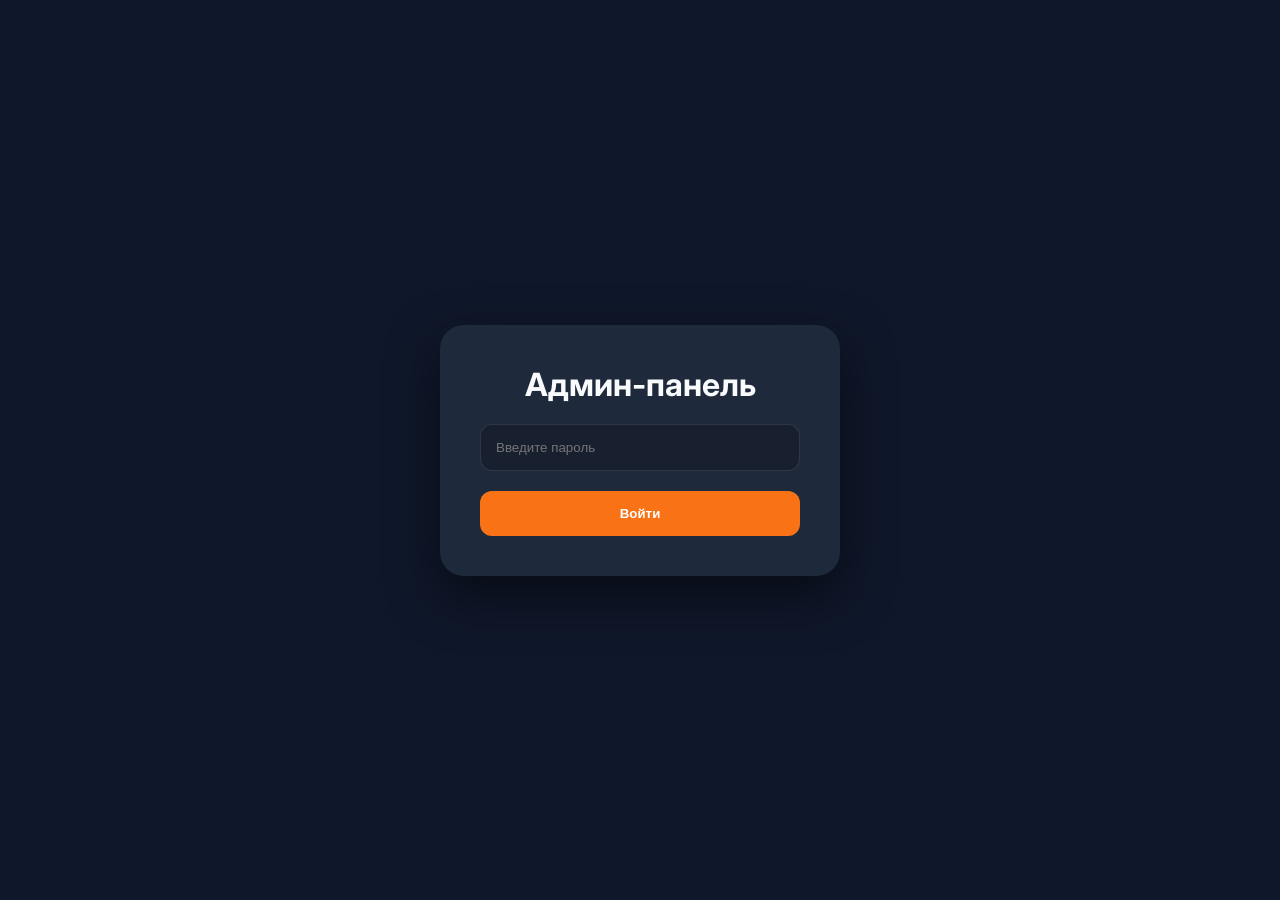
==== admin.html @ e16f2a94 "Initial commit" ====
<!DOCTYPE html>
<html lang="ru">
<head>
    <meta charset="UTF-8">
    <meta name="viewport" content="width=device-width, initial-scale=1.0">
    <title>Admin - Pizza Center</title>
    <link href="https://fonts.googleapis.com/css2?family=Inter:wght@300;400;600;700&display=swap" rel="stylesheet">
    <script src="https://unpkg.com/lucide@latest"></script>
    <style>
        :root {
            --bg: #0f172a;
            --card: #1e293b;
            --accent: #f97316;
            --text: #f8fafc;
            --text-dim: #94a3b8;
        }
        * { margin: 0; padding: 0; box-sizing: border-box; }
        body { font-family: 'Inter', sans-serif; background: var(--bg); color: var(--text); padding: 20px; }
        .admin-container { max-width: 1000px; margin: 0 auto; }
        
        /* Login */
        .login-overlay { position: fixed; top: 0; left: 0; width: 100%; height: 100%; background: var(--bg); z-index: 1000; display: flex; justify-content: center; align-items: center; }
        .login-card { background: var(--card); padding: 40px; border-radius: 24px; text-align: center; width: 100%; max-width: 400px; box-shadow: 0 20px 50px rgba(0,0,0,0.5); }
        input { width: 100%; padding: 15px; border-radius: 12px; border: 1px solid rgba(255,255,255,0.1); background: rgba(0,0,0,0.2); color: white; margin-bottom: 20px; outline: none; }
        button { width: 100%; padding: 15px; border-radius: 12px; background: var(--accent); color: white; border: none; font-weight: 700; cursor: pointer; }

        header { display: flex; justify-content: space-between; align-items: center; margin-bottom: 40px; }
        .tabs { display: flex; gap: 10px; margin-bottom: 30px; overflow-x: auto; padding-bottom: 10px; }
        .tab { padding: 10px 20px; border-radius: 10px; background: var(--card); cursor: pointer; white-space: nowrap; transition: 0.3s; }
        .tab.active { background: var(--accent); }

        .section { display: none; }
        .section.active { display: block; }

        .grid { display: grid; grid-template-columns: repeat(auto-fill, minmax(320px, 1fr)); gap: 20px; }
        .item-card { background: var(--card); padding: 25px; border-radius: 24px; position: relative; border: 1px solid rgba(255,255,255,0.05); }
        .item-card img { width: 80px; height: 80px; border-radius: 16px; object-fit: cover; margin-bottom: 20px; box-shadow: 0 10px 20px rgba(0,0,0,0.3); }
        .item-actions { margin-top: 20px; display: flex; gap: 10px; border-top: 1px solid rgba(255,255,255,0.1); padding-top: 20px; }
        .btn-action { flex: 1; padding: 12px; border-radius: 12px; border: none; font-weight: 600; cursor: pointer; display: flex; align-items: center; justify-content: center; gap: 8px; font-size: 14px; transition: 0.2s; }
        .btn-edit { background: rgba(255,255,255,0.1); color: white; }
        .btn-edit:hover { background: rgba(255,255,255,0.2); }
        .btn-del { background: rgba(239, 68, 68, 0.1); color: #ef4444; }
        .btn-del:hover { background: rgba(239, 68, 68, 0.2); }

        .order-row { background: var(--card); padding: 15px; border-radius: 12px; margin-bottom: 10px; border-left: 4px solid var(--accent); }
        .order-meta { font-size: 12px; color: var(--text-dim); margin-top: 5px; }

        /* Modal */
        .modal { position: fixed; top: 0; left: 0; width: 100%; height: 100%; background: rgba(0,0,0,0.8); display: none; justify-content: center; align-items: center; z-index: 1500; padding: 20px; }
        .modal-content { background: var(--card); padding: 30px; border-radius: 24px; width: 100%; max-width: 500px; max-height: 90vh; overflow-y: auto; box-shadow: 0 20px 60px rgba(0,0,0,0.5); }
        select { width: 100%; padding: 15px; border-radius: 12px; background: rgba(0,0,0,0.2); color: white; border: 1px solid rgba(255,255,255,0.1); margin-bottom: 20px; }
        
        .table-marker { position: absolute; width: 30px; height: 30px; background: var(--accent); color: white; border-radius: 50%; display: flex; justify-content: center; align-items: center; font-size: 12px; font-weight: bold; transform: translate(-50%, -50%); cursor: pointer; box-shadow: 0 4px 8px rgba(0,0,0,0.5); z-index: 10;}
        .table-marker:hover { background: #ea580c; z-index: 11; transform: translate(-50%, -50%) scale(1.1); }
    </style>
</head>
<body>
    <div id="login-overlay" class="login-overlay">
        <div class="login-card">
            <h1 style="margin-bottom: 20px;">Админ-панель</h1>
            <input type="password" id="admin-pass" placeholder="Введите пароль">
            <button onclick="login()">Войти</button>
        </div>
    </div>

    <div class="admin-container">
        <header>
            <h1>Админ-центр</h1>
            <div style="display:flex; gap:10px;">
                <button style="width: auto; padding: 10px 20px; background: #475569;" onclick="openModal('story')">+ Добавить Сториз</button>
                <button style="width: auto; padding: 10px 20px;" onclick="openModal('item')">+ Добавить блюдо</button>
            </div>
        </header>

        <div class="tabs">
            <div class="tab active" onclick="switchTab('menu', this)">Меню</div>
            <div class="tab" onclick="switchTab('stories', this)">Сториз</div>
            <div class="tab" onclick="switchTab('orders', this)">Заказы</div>
            <div class="tab" onclick="switchTab('scheme', this)">Схема зала</div>
            <div class="tab" onclick="switchTab('settings', this)">Настройки</div>
        </div>

        <div id="menu-section" class="section active">
            <div class="grid" id="menu-grid">
                <!-- Items here -->
            </div>
        </div>

        <div id="stories-section" class="section">
            <div class="grid" id="stories-grid">
                <!-- Stories here -->
            </div>
        </div>

        <div id="orders-section" class="section">
            <div id="orders-list">
                <!-- Orders here -->
            </div>
        </div>

        <div id="scheme-section" class="section">
            <div class="item-card">
                <h3>Настройка схемы зала</h3>
                <p style="color: var(--text-dim); font-size: 14px; margin-bottom: 15px;">Загрузите изображение плана зала, затем кликните по картинке, чтобы добавить столы.</p>
                
                <label style="display:block; margin: 10px 0 5px; font-size: 14px;">Ссылка на схему (или загрузите файл)</label>
                <div style="display:flex; gap:10px; margin-bottom:15px;">
                    <input type="text" id="scheme-img-url" placeholder="URL картинки" style="margin-bottom:0; flex:1;" onchange="loadScheme()">
                    <input type="file" id="scheme-file" accept="image/*" style="display:none;" onchange="handleSchemeUpload(this)">
                    <button onclick="document.getElementById('scheme-file').click()" style="width:auto; padding:0 20px; background:#475569;">Файл</button>
                </div>
                
                <div id="scheme-container" style="position: relative; width: 100%; max-width: 600px; margin: 0 auto; background: rgba(0,0,0,0.2); border: 1px dashed rgba(255,255,255,0.2); border-radius: 12px; overflow: hidden; cursor: crosshair;">
                    <img id="scheme-preview" src="" style="width: 100%; display: block; opacity: 0.5;" onclick="addTableMarker(event)">
                    <div id="scheme-markers"></div>
                </div>
                <div style="text-align: center; margin-top: 15px;">
                    <span id="scheme-status" style="font-size: 14px; color: var(--accent);">Схема не загружена</span>
                </div>
                
                <button onclick="saveScheme()" style="margin-top: 20px;">Сохранить схему</button>
            </div>
            
            <div class="item-card" style="margin-top: 20px;">
                <h3>Список столов</h3>
                <div id="scheme-tables-list" style="margin-top: 15px;">
                    <!-- Table rows will go here -->
                </div>
            </div>
        </div>

        <div id="settings-section" class="section">
            <div class="item-card">
                <h3>Основные настройки</h3>
                <label style="display:block; margin: 20px 0 10px; font-size: 14px; color: var(--text-dim);">WhatsApp номер для заказов (без +)</label>
                <input type="text" id="setting-phone" placeholder="996555123456">
                <button onclick="saveSettings()">Сохранить настройки</button>
            </div>
        </div>
    </div>

    <!-- Add/Edit Modal -->
    <div id="item-modal" class="modal">
        <div class="modal-content">
            <h2 id="modal-title" style="margin-bottom: 20px;">Новое блюдо</h2>
            <div id="modal-img-preview" style="width: 100%; height: 200px; border-radius: 15px; background: rgba(0,0,0,0.2); margin-bottom: 20px; display: flex; justify-content: center; align-items: center; overflow: hidden; border: 1px dashed rgba(255,255,255,0.1);">
                <span style="color:var(--text-dim); font-size:14px;">Предпросмотр фото</span>
            </div>
            <input type="text" id="item-name" placeholder="Название блюда">
            <input type="text" id="item-desc" placeholder="Описание">
            <input type="text" id="item-price" placeholder="Цена (например: 850 / 1200)">
            <div style="display:flex; gap:10px; margin-bottom:20px;">
                <input type="text" id="item-img" placeholder="URL картинки" style="margin-bottom:0; flex:1;" oninput="updatePreview(this.value)">
                <button onclick="generateImage()" style="width:auto; padding:0 15px; background:#475569;"><i data-lucide="sparkles"></i></button>
            </div>
            <div style="margin-bottom:20px;">
                <label style="display:block; margin-bottom:10px; font-size:14px; color:var(--text-dim);">Или загрузить свое фото:</label>
                <input type="file" id="item-file" accept="image/*" onchange="handleFileUpload(this)">
            </div>
            <select id="item-cat">
                <option value="first">Первые блюда</option>
                <option value="second">Вторые блюда</option>
                <option value="drinks">Напитки</option>
                <option value="desserts">Десерты</option>
                <option value="snacks">Закуски</option>
            </select>
            <div style="display:flex; gap:10px;">
                <button style="background: #334155;" onclick="closeModal()">Отмена</button>
                <button id="save-item-btn" onclick="saveItem()">Сохранить</button>
            </div>
        </div>
    </div>

    <script>
        const DEFAULT_MENU = [
            { id: 1, name: 'Королевский Бургер', desc: 'Сочная говядина, чеддер, фирменный соус', price: 2450, cat: 'second', img: 'assets/burger.png', i18n: 'item1' },
            { id: 2, name: 'Маргарита Премиум', desc: 'Свежие томаты, моцарелла, базилик', price: 3100, cat: 'second', img: 'assets/pizza.png', i18n: 'item2' },
            { id: 3, name: 'Сет "Токио"', desc: 'Лосось, тунец, авокадо, 16 шт.', price: 5800, cat: 'snacks', img: 'assets/sushi.png', i18n: 'item3' },
            { id: 4, name: 'Шоколадный Фондан', desc: 'Теплый шоколад с малиновым соусом', price: 1850, cat: 'desserts', img: 'assets/dessert.png', i18n: 'item4' },
            { id: 5, name: 'Борщ "Украинский"', desc: 'Свекла, говядина, свежая сметана', price: 850, cat: 'first', img: 'assets/burger.png', i18n: 'item5' },
            { id: 6, name: 'Шорпо из баранины', desc: 'Наваристый бульон, отборная баранина и овощи', price: 950, cat: 'first', img: 'https://images.unsplash.com/photo-1547592166-23ac45744acd?auto=format&fit=crop&w=300&q=80', i18n: 'item6' },
            { id: 7, name: 'Пицца центр', desc: '1090 гр, 40 см', price: 850, cat: 'second', img: 'assets/pizza.png', i18n: 'item7' }
        ];

        const DEFAULT_STORIES = [
            { id: 1, title: 'Новинки', img: 'https://images.unsplash.com/photo-1513104890138-7c749659a591?auto=format&fit=crop&w=200&q=80', i18n: 'new' },
            { id: 2, title: 'Акции', img: 'https://images.unsplash.com/photo-1606787366850-de6330128bfc?auto=format&fit=crop&w=200&q=80', i18n: 'promo' },
            { id: 3, title: 'Бонусы', img: 'https://images.unsplash.com/photo-1549465220-1a8b9238cd48?auto=format&fit=crop&w=200&q=80', i18n: 'bonus' },
            { id: 4, title: 'Адрес', img: 'https://images.unsplash.com/photo-1552566626-52f8b828add9?auto=format&fit=crop&w=200&q=80', i18n: 'address' },
            { id: 5, title: 'О нас', img: 'https://images.unsplash.com/photo-1556910103-1c02745aae4d?auto=format&fit=crop&w=200&q=80', i18n: 'about' }
        ];

        let menu = JSON.parse(localStorage.getItem('customMenu')) || DEFAULT_MENU;
        let stories = JSON.parse(localStorage.getItem('customStories')) || DEFAULT_STORIES;
        let orders = JSON.parse(localStorage.getItem('allOrders')) || [];
        let editingId = null;
        let modalType = 'item'; // 'item' or 'story'

        function login() {
            const pass = document.getElementById('admin-pass').value;
            if (pass === 'admin') {
                document.getElementById('login-overlay').style.display = 'none';
                renderMenu();
                renderStories();
                renderOrders();
                loadSettings();
                initScheme();
            } else {
                alert('Неверный пароль');
            }
        }

        function switchTab(tab, el) {
            document.querySelectorAll('.tab').forEach(t => t.classList.remove('active'));
            el.classList.add('active');
            document.querySelectorAll('.section').forEach(s => s.classList.remove('active'));
            document.getElementById(tab + '-section').classList.add('active');
        }

        function renderMenu() {
            const grid = document.getElementById('menu-grid');
            grid.innerHTML = '';
            menu.forEach(item => {
                const card = document.createElement('div');
                card.className = 'item-card';
                card.innerHTML = `
                    <div style="display:flex; gap:15px; align-items:center;">
                        <img src="${item.img}">
                        <div>
                            <h3 style="font-size:18px;">${item.name}</h3>
                            <div style="font-weight: 700; color: var(--accent); margin-top:4px;">${item.price} с.</div>
                        </div>
                    </div>
                    <p style="font-size: 13px; color: var(--text-dim); margin-top:15px; line-height:1.5;">${item.desc}</p>
                    <div class="item-actions">
                        <button class="btn-action btn-edit" onclick="editItem(${item.id})"><i data-lucide="edit-3"></i> Изменить</button>
                        <button class="btn-action btn-del" onclick="deleteItem(${item.id})"><i data-lucide="trash-2"></i> Удалить</button>
                    </div>
                `;
                grid.appendChild(card);
            });
        function renderStories() {
            const grid = document.getElementById('stories-grid');
            grid.innerHTML = '';
            stories.forEach(story => {
                const card = document.createElement('div');
                card.className = 'item-card';
                card.innerHTML = `
                    <div style="display:flex; gap:15px; align-items:center;">
                        <img src="${story.img}" style="border-radius: 50%;">
                        <div>
                            <h3 style="font-size:18px;">${story.title}</h3>
                            <div style="font-size: 12px; color: var(--text-dim);">ID: ${story.id}</div>
                        </div>
                    </div>
                    <div class="item-actions">
                        <button class="btn-action btn-edit" onclick="editStory(${story.id})"><i data-lucide="edit-3"></i> Изменить</button>
                        <button class="btn-action btn-del" onclick="deleteStory(${story.id})"><i data-lucide="trash-2"></i> Удалить</button>
                    </div>
                `;
                grid.appendChild(card);
            });
            lucide.createIcons();
        }

        function renderOrders() {
            const list = document.getElementById('orders-list');
            list.innerHTML = '';
            if (orders.length === 0) {
                list.innerHTML = '<p style="text-align:center; color:var(--text-dim);">Заказов пока нет</p>';
                return;
            }
            orders.slice().reverse().forEach(order => {
                const row = document.createElement('div');
                row.className = 'order-row';
                row.innerHTML = `
                    <div style="display:flex; justify-content:space-between;">
                        <strong>${order.user}</strong>
                        <span>${order.total} с.</span>
                    </div>
                    <div style="font-size: 13px; margin-top: 5px;">${order.items}</div>
                    <div class="order-meta">${order.date}</div>
                `;
                list.appendChild(row);
            });
        }

        function loadSettings() {
            document.getElementById('setting-phone').value = localStorage.getItem('adminPhone') || '996555123456';
        }

        function saveSettings() {
            const phone = document.getElementById('setting-phone').value;
            localStorage.setItem('adminPhone', phone);
            alert('Настройки сохранены!');
        }

        // --- SCHEME LOGIC ---
        let tableScheme = JSON.parse(localStorage.getItem('tableScheme')) || { image: '', tables: [] };

        function initScheme() {
            if (tableScheme.image) {
                document.getElementById('scheme-img-url').value = tableScheme.image;
                const img = document.getElementById('scheme-preview');
                img.src = tableScheme.image;
                img.style.opacity = '1';
                document.getElementById('scheme-status').innerText = 'Схема загружена. Кликните для добавления стола.';
                document.getElementById('scheme-status').style.color = '#10b981';
            }
            renderSchemeMarkers();
            renderSchemeList();
        }

        function loadScheme() {
            tableScheme.image = document.getElementById('scheme-img-url').value;
            initScheme();
        }

        function handleSchemeUpload(input) {
            const file = input.files[0];
            if (file) {
                const reader = new FileReader();
                reader.onload = function(e) {
                    tableScheme.image = e.target.result;
                    initScheme();
                };
                reader.readAsDataURL(file);
            }
        }

        function addTableMarker(event) {
            if (!tableScheme.image) {
                alert('Сначала загрузите изображение схемы');
                return;
            }
            
            const rect = event.target.getBoundingClientRect();
            const x = ((event.clientX - rect.left) / rect.width) * 100;
            const y = ((event.clientY - rect.top) / rect.height) * 100;
            
            const num = prompt("Введите номер или название стола:");
            if (num) {
                tableScheme.tables.push({
                    id: Date.now(),
                    num: num,
                    x: x,
                    y: y
                });
                renderSchemeMarkers();
                renderSchemeList();
            }
        }

        function renderSchemeMarkers() {
            const container = document.getElementById('scheme-markers');
            container.innerHTML = '';
            tableScheme.tables.forEach(t => {
                const marker = document.createElement('div');
                marker.className = 'table-marker';
                marker.style.left = t.x + '%';
                marker.style.top = t.y + '%';
                marker.innerText = t.num;
                marker.title = "Удалить стол " + t.num;
                marker.onclick = (e) => {
                    e.stopPropagation();
                    if(confirm('Удалить стол №' + t.num + '?')) {
                        deleteSchemeTable(t.id);
                    }
                };
                container.appendChild(marker);
            });
        }

        function renderSchemeList() {
            const list = document.getElementById('scheme-tables-list');
            list.innerHTML = '';
            if (tableScheme.tables.length === 0) {
                list.innerHTML = '<p style="color:var(--text-dim); font-size: 14px;">Столов пока нет</p>';
                return;
            }
            tableScheme.tables.forEach(t => {
                const row = document.createElement('div');
                row.style.cssText = 'display:flex; justify-content:space-between; align-items:center; background:rgba(0,0,0,0.2); padding:10px 15px; border-radius:10px; margin-bottom:8px;';
                row.innerHTML = `
                    <span>Стол №${t.num}</span>
                    <button style="width:auto; padding:5px 10px; font-size:12px; background:rgba(239, 68, 68, 0.1); color:#ef4444; border:none; border-radius:6px; cursor:pointer;" onclick="deleteSchemeTable(${t.id})">Удалить</button>
                `;
                list.appendChild(row);
            });
        }

        function deleteSchemeTable(id) {
            tableScheme.tables = tableScheme.tables.filter(t => t.id !== id);
            renderSchemeMarkers();
            renderSchemeList();
        }

        function saveScheme() {
            localStorage.setItem('tableScheme', JSON.stringify(tableScheme));
            alert('Схема и столы успешно сохранены!');
        }

        function openModal(type = 'item') {
            modalType = type;
            editingId = null;
            document.getElementById('modal-title').innerText = type === 'item' ? 'Новое блюдо' : 'Новый Сториз';
            document.getElementById('item-name').value = '';
            document.getElementById('item-desc').value = '';
            document.getElementById('item-price').value = '';
            document.getElementById('item-img').value = '';
            
            // Hide menu-specific fields if it's a story
            document.getElementById('item-price').style.display = type === 'item' ? 'block' : 'none';
            document.getElementById('item-desc').style.display = type === 'item' ? 'block' : 'none';
            document.getElementById('item-cat').style.display = type === 'item' ? 'block' : 'none';
            
            document.getElementById('modal-img-preview').innerHTML = '<span style="color:var(--text-dim); font-size:14px;">Предпросмотр фото</span>';
            document.getElementById('item-modal').style.display = 'flex';
        }

        function closeModal() {
            document.getElementById('item-modal').style.display = 'none';
        }

        function editItem(id) {
            modalType = 'item';
            const item = menu.find(i => i.id === id);
            editingId = id;
            document.getElementById('modal-title').innerText = 'Редактировать блюдо';
            document.getElementById('item-name').value = item.name;
            document.getElementById('item-desc').value = item.desc;
            document.getElementById('item-price').value = item.price;
            document.getElementById('item-img').value = item.img;
            
            document.getElementById('item-price').style.display = 'block';
            document.getElementById('item-desc').style.display = 'block';
            document.getElementById('item-cat').style.display = 'block';

            updatePreview(item.img);
            document.getElementById('item-cat').value = item.cat;
            document.getElementById('item-modal').style.display = 'flex';
        }

        function editStory(id) {
            modalType = 'story';
            const story = stories.find(s => s.id === id);
            editingId = story.id;
            document.getElementById('modal-title').innerText = 'Редактировать Сториз';
            document.getElementById('item-name').value = story.title;
            document.getElementById('item-img').value = story.img;
            
            document.getElementById('item-price').style.display = 'none';
            document.getElementById('item-desc').style.display = 'none';
            document.getElementById('item-cat').style.display = 'none';

            updatePreview(story.img);
            document.getElementById('item-modal').style.display = 'flex';
        }

        function deleteStory(id) {
            if (confirm('Удалить этот сториз?')) {
                stories = stories.filter(s => s.id !== id);
                localStorage.setItem('customStories', JSON.stringify(stories));
                renderStories();
            }
        }

        function deleteItem(id) {
            if (confirm('Удалить это блюдо?')) {
                menu = menu.filter(i => i.id !== id);
                localStorage.setItem('customMenu', JSON.stringify(menu));
                renderMenu();
            }
        }

        function saveItem() {
            const name = document.getElementById('item-name').value;
            if (modalType === 'item') {
                const newItem = {
                    id: editingId || Date.now(),
                    name: name,
                    desc: document.getElementById('item-desc').value,
                    price: document.getElementById('item-price').value,
                    img: document.getElementById('item-img').value || 'https://images.unsplash.com/photo-1513104890138-7c749659a591?auto=format&fit=crop&w=300&q=80',
                    cat: document.getElementById('item-cat').value
                };

                if (editingId) {
                    const index = menu.findIndex(i => i.id === editingId);
                    menu[index] = newItem;
                } else {
                    menu.push(newItem);
                }

                localStorage.setItem('customMenu', JSON.stringify(menu));
                renderMenu();
            } else {
                const newStory = {
                    id: editingId || Date.now(),
                    title: name,
                    img: document.getElementById('item-img').value || 'https://images.unsplash.com/photo-1513104890138-7c749659a591?auto=format&fit=crop&w=200&q=80',
                };

                if (editingId) {
                    const index = stories.findIndex(s => s.id === editingId);
                    stories[index] = newStory;
                } else {
                    stories.push(newStory);
                }

                localStorage.setItem('customStories', JSON.stringify(stories));
                renderStories();
            }
            closeModal();
        }

        function generateImage() {
            const name = document.getElementById('item-name').value;
            if (!name) {
                alert('Сначала введите название блюда');
                return;
            }
            // Use a more reliable food image service with keywords
            const query = encodeURIComponent(name);
            const randomId = Math.floor(Math.random() * 1000);
            const finalUrl = `https://loremflickr.com/500/500/food,dish,${query}?lock=${randomId}`;
            
            document.getElementById('item-img').value = finalUrl;
            updatePreview(finalUrl);
        }

        function updatePreview(url) {
            const preview = document.getElementById('modal-img-preview');
            if (url) {
                preview.innerHTML = `<img src="${url}" style="width:100%; height:100%; object-fit:cover;">`;
            } else {
                preview.innerHTML = `<span style="color:var(--text-dim); font-size:14px;">Предпросмотр фото</span>`;
            }
        }

        function handleFileUpload(input) {
            const file = input.files[0];
            if (file) {
                const reader = new FileReader();
                reader.onload = function(e) {
                    const url = e.target.result;
                    document.getElementById('item-img').value = url;
                    updatePreview(url);
                };
                reader.readAsDataURL(file);
            }
        }
    </script>
</body>
</html>
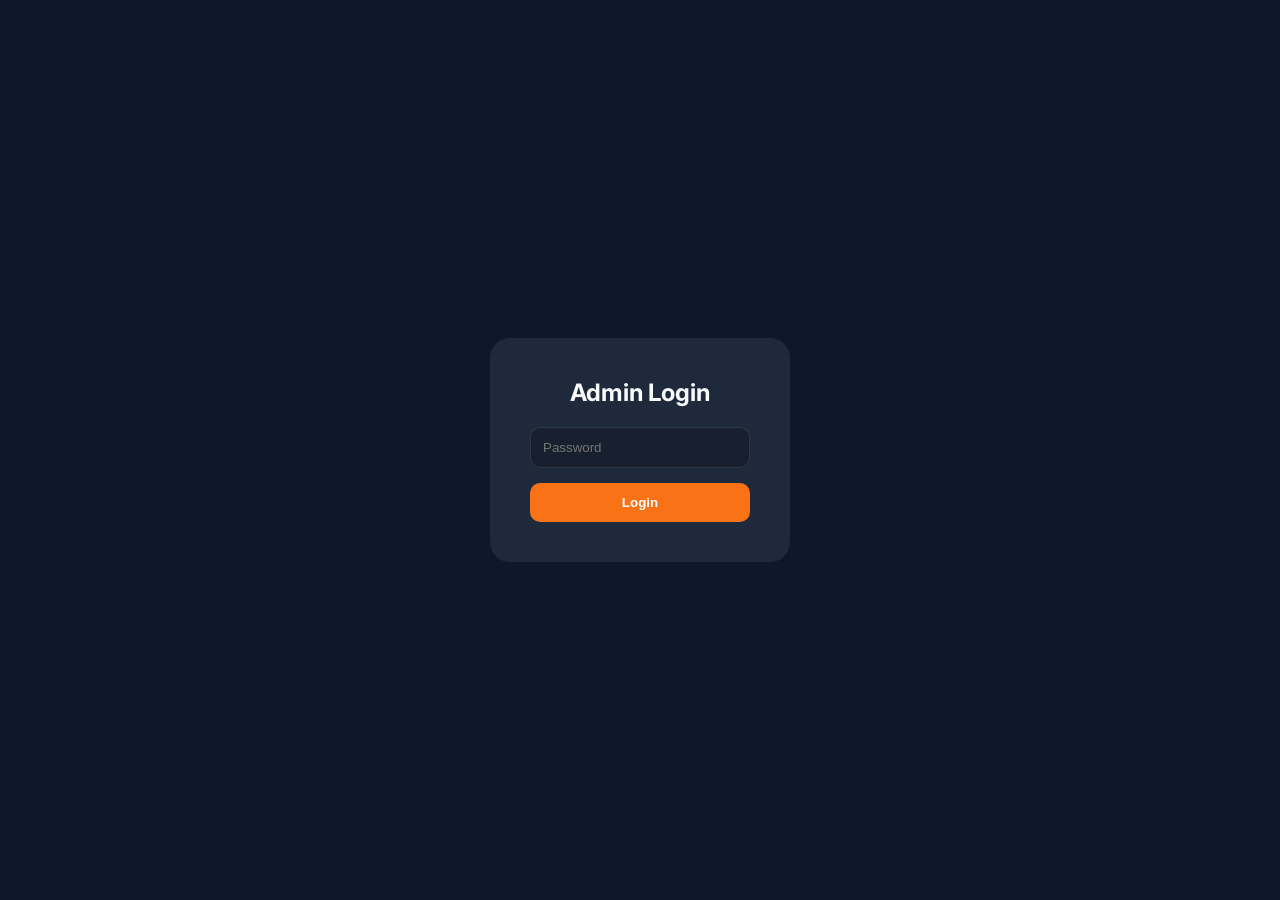
==== commit 8f3966e1: "Migration to Supabase and addition of Call Waiter feature" ====
--- a/admin.html
+++ b/admin.html
@@ -5,6 +5,7 @@
     <meta name="viewport" content="width=device-width, initial-scale=1.0">
     <title>Admin - Pizza Center</title>
     <link href="https://fonts.googleapis.com/css2?family=Inter:wght@300;400;600;700&display=swap" rel="stylesheet">
+    <script src="https://cdn.jsdelivr.net/npm/@supabase/supabase-js@2"></script>
     <script src="https://unpkg.com/lucide@latest"></script>
     <style>
         :root {
@@ -18,123 +19,118 @@
         body { font-family: 'Inter', sans-serif; background: var(--bg); color: var(--text); padding: 20px; }
         .admin-container { max-width: 1000px; margin: 0 auto; }
         
-        /* Login */
-        .login-overlay { position: fixed; top: 0; left: 0; width: 100%; height: 100%; background: var(--bg); z-index: 1000; display: flex; justify-content: center; align-items: center; }
-        .login-card { background: var(--card); padding: 40px; border-radius: 24px; text-align: center; width: 100%; max-width: 400px; box-shadow: 0 20px 50px rgba(0,0,0,0.5); }
-        input { width: 100%; padding: 15px; border-radius: 12px; border: 1px solid rgba(255,255,255,0.1); background: rgba(0,0,0,0.2); color: white; margin-bottom: 20px; outline: none; }
-        button { width: 100%; padding: 15px; border-radius: 12px; background: var(--accent); color: white; border: none; font-weight: 700; cursor: pointer; }
-
-        header { display: flex; justify-content: space-between; align-items: center; margin-bottom: 40px; }
-        .tabs { display: flex; gap: 10px; margin-bottom: 30px; overflow-x: auto; padding-bottom: 10px; }
-        .tab { padding: 10px 20px; border-radius: 10px; background: var(--card); cursor: pointer; white-space: nowrap; transition: 0.3s; }
+        header { display: flex; justify-content: space-between; align-items: center; margin-bottom: 30px; }
+        .logo { font-size: 24px; font-weight: 800; color: var(--accent); }
+        
+        .tabs { display: flex; gap: 10px; margin-bottom: 20px; overflow-x: auto; padding-bottom: 10px; }
+        .tab { padding: 10px 20px; background: var(--card); border-radius: 10px; cursor: pointer; transition: 0.3s; white-space: nowrap; }
         .tab.active { background: var(--accent); }
-
+        
         .section { display: none; }
         .section.active { display: block; }
-
-        .grid { display: grid; grid-template-columns: repeat(auto-fill, minmax(320px, 1fr)); gap: 20px; }
-        .item-card { background: var(--card); padding: 25px; border-radius: 24px; position: relative; border: 1px solid rgba(255,255,255,0.05); }
-        .item-card img { width: 80px; height: 80px; border-radius: 16px; object-fit: cover; margin-bottom: 20px; box-shadow: 0 10px 20px rgba(0,0,0,0.3); }
-        .item-actions { margin-top: 20px; display: flex; gap: 10px; border-top: 1px solid rgba(255,255,255,0.1); padding-top: 20px; }
-        .btn-action { flex: 1; padding: 12px; border-radius: 12px; border: none; font-weight: 600; cursor: pointer; display: flex; align-items: center; justify-content: center; gap: 8px; font-size: 14px; transition: 0.2s; }
-        .btn-edit { background: rgba(255,255,255,0.1); color: white; }
-        .btn-edit:hover { background: rgba(255,255,255,0.2); }
-        .btn-del { background: rgba(239, 68, 68, 0.1); color: #ef4444; }
-        .btn-del:hover { background: rgba(239, 68, 68, 0.2); }
-
-        .order-row { background: var(--card); padding: 15px; border-radius: 12px; margin-bottom: 10px; border-left: 4px solid var(--accent); }
-        .order-meta { font-size: 12px; color: var(--text-dim); margin-top: 5px; }
-
-        /* Modal */
-        .modal { position: fixed; top: 0; left: 0; width: 100%; height: 100%; background: rgba(0,0,0,0.8); display: none; justify-content: center; align-items: center; z-index: 1500; padding: 20px; }
-        .modal-content { background: var(--card); padding: 30px; border-radius: 24px; width: 100%; max-width: 500px; max-height: 90vh; overflow-y: auto; box-shadow: 0 20px 60px rgba(0,0,0,0.5); }
-        select { width: 100%; padding: 15px; border-radius: 12px; background: rgba(0,0,0,0.2); color: white; border: 1px solid rgba(255,255,255,0.1); margin-bottom: 20px; }
-        
-        .table-marker { position: absolute; width: 30px; height: 30px; background: var(--accent); color: white; border-radius: 50%; display: flex; justify-content: center; align-items: center; font-size: 12px; font-weight: bold; transform: translate(-50%, -50%); cursor: pointer; box-shadow: 0 4px 8px rgba(0,0,0,0.5); z-index: 10;}
-        .table-marker:hover { background: #ea580c; z-index: 11; transform: translate(-50%, -50%) scale(1.1); }
+        
+        .grid { display: grid; grid-template-columns: repeat(auto-fill, minmax(200px, 1fr)); gap: 20px; }
+        .item-card { background: var(--card); border-radius: 15px; overflow: hidden; position: relative; }
+        .item-card img { width: 100%; height: 150px; object-fit: cover; }
+        .item-info { padding: 15px; }
+        .item-info h3 { font-size: 16px; margin-bottom: 5px; }
+        .item-info p { color: var(--accent); font-weight: 700; }
+        
+        .btn-add { background: var(--accent); color: white; border: none; padding: 15px 30px; border-radius: 12px; font-weight: 700; cursor: pointer; margin-bottom: 20px; display: flex; align-items: center; gap: 10px; }
+        
+        .modal { position: fixed; top: 0; left: 0; width: 100%; height: 100%; background: rgba(0,0,0,0.8); backdrop-filter: blur(5px); display: none; justify-content: center; align-items: center; z-index: 1000; }
+        .modal-content { background: var(--card); padding: 30px; border-radius: 20px; width: 100%; max-width: 500px; max-height: 90vh; overflow-y: auto; }
+        
+        input, select, textarea { width: 100%; padding: 12px; margin-bottom: 15px; background: rgba(0,0,0,0.2); border: 1px solid rgba(255,255,255,0.1); border-radius: 10px; color: white; outline: none; }
+        button { width: 100%; padding: 12px; border: none; border-radius: 10px; font-weight: 600; cursor: pointer; }
+        
+        #login-overlay { position: fixed; top: 0; left: 0; width: 100%; height: 100%; background: var(--bg); z-index: 2000; display: flex; justify-content: center; align-items: center; }
+        
+        .btn-action { width: auto; padding: 5px 10px; font-size: 12px; background: rgba(255,255,255,0.1); }
+        .btn-del { color: #ef4444; }
+        
+        .table-marker { position: absolute; width: 25px; height: 25px; background: var(--accent); border-radius: 50%; color: white; display: flex; align-items: center; justify-content: center; font-size: 10px; font-weight: 800; cursor: move; }
+
+        .loader { width: 20px; height: 20px; border: 2px solid #FFF; border-bottom-color: transparent; border-radius: 50%; display: inline-block; box-sizing: border-box; animation: rotation 1s linear infinite; }
+        @keyframes rotation { 0% { transform: rotate(0deg); } 100% { transform: rotate(360deg); } }
     </style>
 </head>
 <body>
-    <div id="login-overlay" class="login-overlay">
-        <div class="login-card">
-            <h1 style="margin-bottom: 20px;">Админ-панель</h1>
-            <input type="password" id="admin-pass" placeholder="Введите пароль">
-            <button onclick="login()">Войти</button>
+    <div id="login-overlay">
+        <div style="background: var(--card); padding: 40px; border-radius: 20px; text-align: center; width: 300px;">
+            <h2 style="margin-bottom: 20px;">Admin Login</h2>
+            <input type="password" id="admin-pass" placeholder="Password">
+            <button onclick="login()" style="background: var(--accent); color: white;">Login</button>
         </div>
     </div>
 
     <div class="admin-container">
         <header>
-            <h1>Админ-центр</h1>
-            <div style="display:flex; gap:10px;">
-                <button style="width: auto; padding: 10px 20px; background: #475569;" onclick="openModal('story')">+ Добавить Сториз</button>
-                <button style="width: auto; padding: 10px 20px;" onclick="openModal('item')">+ Добавить блюдо</button>
-            </div>
+            <div class="logo">PIZZA ADMIN</div>
+            <button onclick="exportData()" style="width: auto; background: var(--card); font-size: 12px;">Backup JSON</button>
         </header>
 
         <div class="tabs">
             <div class="tab active" onclick="switchTab('menu', this)">Меню</div>
-            <div class="tab" onclick="switchTab('stories', this)">Сториз</div>
+            <div class="tab" onclick="switchTab('stories', this)">Сторис</div>
+            <div class="tab" onclick="switchTab('scheme', this)">Схема зала</div>
+            <div class="tab" onclick="switchTab('quotes', this)">Цитаты</div>
             <div class="tab" onclick="switchTab('orders', this)">Заказы</div>
-            <div class="tab" onclick="switchTab('scheme', this)">Схема зала</div>
             <div class="tab" onclick="switchTab('settings', this)">Настройки</div>
         </div>
 
+        <!-- Menu Section -->
         <div id="menu-section" class="section active">
-            <div class="grid" id="menu-grid">
-                <!-- Items here -->
-            </div>
-        </div>
-
+            <button class="btn-add" onclick="openModal('item')"><i data-lucide="plus"></i> Добавить блюдо</button>
+            <div class="grid" id="menu-grid"></div>
+        </div>
+
+        <!-- Stories Section -->
         <div id="stories-section" class="section">
-            <div class="grid" id="stories-grid">
-                <!-- Stories here -->
-            </div>
-        </div>
-
+            <button class="btn-add" onclick="openModal('story')"><i data-lucide="plus"></i> Добавить историю</button>
+            <div class="grid" id="stories-grid"></div>
+        </div>
+
+        <!-- Quotes Section -->
+        <div id="quotes-section" class="section">
+            <div style="background: var(--card); padding: 20px; border-radius: 20px; margin-bottom: 20px;">
+                <h3>Добавить цитату</h3>
+                <textarea id="new-quote-text" placeholder="Введите текст цитаты..." rows="3" style="margin-top: 15px;"></textarea>
+                <button onclick="addQuote()" style="background: var(--accent); color: white;">Добавить</button>
+            </div>
+            <div id="quotes-list" class="grid"></div>
+        </div>
+
+        <!-- Orders Section -->
         <div id="orders-section" class="section">
-            <div id="orders-list">
-                <!-- Orders here -->
-            </div>
-        </div>
-
+            <div style="display:flex; justify-content:space-between; align-items:center; margin-bottom:20px;">
+                <h2>История заказов</h2>
+                <button onclick="clearOrders()" style="width:auto; background:#ef4444; color:white;">Очистить все</button>
+            </div>
+            <div id="orders-list" class="grid"></div>
+        </div>
+
+        <!-- Scheme Section -->
         <div id="scheme-section" class="section">
-            <div class="item-card">
-                <h3>Настройка схемы зала</h3>
-                <p style="color: var(--text-dim); font-size: 14px; margin-bottom: 15px;">Загрузите изображение плана зала, затем кликните по картинке, чтобы добавить столы.</p>
-                
-                <label style="display:block; margin: 10px 0 5px; font-size: 14px;">Ссылка на схему (или загрузите файл)</label>
-                <div style="display:flex; gap:10px; margin-bottom:15px;">
-                    <input type="text" id="scheme-img-url" placeholder="URL картинки" style="margin-bottom:0; flex:1;" onchange="loadScheme()">
-                    <input type="file" id="scheme-file" accept="image/*" style="display:none;" onchange="handleSchemeUpload(this)">
-                    <button onclick="document.getElementById('scheme-file').click()" style="width:auto; padding:0 20px; background:#475569;">Файл</button>
-                </div>
-                
-                <div id="scheme-container" style="position: relative; width: 100%; max-width: 600px; margin: 0 auto; background: rgba(0,0,0,0.2); border: 1px dashed rgba(255,255,255,0.2); border-radius: 12px; overflow: hidden; cursor: crosshair;">
-                    <img id="scheme-preview" src="" style="width: 100%; display: block; opacity: 0.5;" onclick="addTableMarker(event)">
-                    <div id="scheme-markers"></div>
-                </div>
-                <div style="text-align: center; margin-top: 15px;">
-                    <span id="scheme-status" style="font-size: 14px; color: var(--accent);">Схема не загружена</span>
-                </div>
-                
-                <button onclick="saveScheme()" style="margin-top: 20px;">Сохранить схему</button>
-            </div>
-            
-            <div class="item-card" style="margin-top: 20px;">
-                <h3>Список столов</h3>
-                <div id="scheme-tables-list" style="margin-top: 15px;">
-                    <!-- Table rows will go here -->
-                </div>
-            </div>
-        </div>
-
+            <div style="background: var(--card); padding: 20px; border-radius: 20px; margin-bottom: 20px;">
+                <h3>Загрузить фото зала</h3>
+                <input type="file" onchange="handleFileUpload(this, 'scheme')" style="margin-top: 10px;">
+                <p style="font-size: 12px; color: var(--text-dim); margin-top: 10px;">* Нажмите на фото, чтобы добавить стол</p>
+            </div>
+            <div id="scheme-editor" style="position: relative; width: 100%; background: #000; border-radius: 20px; overflow: hidden;">
+                <img id="scheme-img-preview" src="" style="width: 100%; display: block; min-height: 300px;">
+                <div id="scheme-markers-container"></div>
+            </div>
+            <button onclick="saveScheme()" style="background: var(--accent); color: white; margin-top: 20px;">Сохранить схему</button>
+        </div>
+
+        <!-- Settings Section -->
         <div id="settings-section" class="section">
-            <div class="item-card">
-                <h3>Основные настройки</h3>
-                <label style="display:block; margin: 20px 0 10px; font-size: 14px; color: var(--text-dim);">WhatsApp номер для заказов (без +)</label>
-                <input type="text" id="setting-phone" placeholder="996555123456">
-                <button onclick="saveSettings()">Сохранить настройки</button>
+            <div style="background: var(--card); padding: 20px; border-radius: 20px;">
+                <h3>Настройки WhatsApp</h3>
+                <label style="display:block; margin: 15px 0 5px; font-size: 14px;">Номер телефона для заказов (с кодом страны, без +)</label>
+                <input type="text" id="admin-phone" placeholder="996555123456">
+                <button onclick="saveSettings()" style="background: var(--accent); color: white;">Сохранить</button>
             </div>
         </div>
     </div>
@@ -146,15 +142,12 @@
             <div id="modal-img-preview" style="width: 100%; height: 200px; border-radius: 15px; background: rgba(0,0,0,0.2); margin-bottom: 20px; display: flex; justify-content: center; align-items: center; overflow: hidden; border: 1px dashed rgba(255,255,255,0.1);">
                 <span style="color:var(--text-dim); font-size:14px;">Предпросмотр фото</span>
             </div>
-            <input type="text" id="item-name" placeholder="Название блюда">
+            <input type="text" id="item-name" placeholder="Название">
             <input type="text" id="item-desc" placeholder="Описание">
-            <input type="text" id="item-price" placeholder="Цена (например: 850 / 1200)">
-            <div style="display:flex; gap:10px; margin-bottom:20px;">
-                <input type="text" id="item-img" placeholder="URL картинки" style="margin-bottom:0; flex:1;" oninput="updatePreview(this.value)">
-                <button onclick="generateImage()" style="width:auto; padding:0 15px; background:#475569;"><i data-lucide="sparkles"></i></button>
-            </div>
+            <input type="text" id="item-price" placeholder="Цена">
+            <input type="text" id="item-img" placeholder="URL картинки" oninput="updatePreview(this.value)">
             <div style="margin-bottom:20px;">
-                <label style="display:block; margin-bottom:10px; font-size:14px; color:var(--text-dim);">Или загрузить свое фото:</label>
+                <label style="display:block; margin-bottom:10px; font-size:14px; color:var(--text-dim);">Или загрузить фото:</label>
                 <input type="file" id="item-file" accept="image/*" onchange="handleFileUpload(this)">
             </div>
             <select id="item-cat">
@@ -165,48 +158,54 @@
                 <option value="snacks">Закуски</option>
             </select>
             <div style="display:flex; gap:10px;">
-                <button style="background: #334155;" onclick="closeModal()">Отмена</button>
-                <button id="save-item-btn" onclick="saveItem()">Сохранить</button>
+                <button style="background: #334155; color: white;" onclick="closeModal()">Отмена</button>
+                <button id="save-item-btn" onclick="saveItem()" style="background: var(--accent); color: white;">Сохранить</button>
             </div>
         </div>
     </div>
 
     <script>
-        const DEFAULT_MENU = [
-            { id: 1, name: 'Королевский Бургер', desc: 'Сочная говядина, чеддер, фирменный соус', price: 2450, cat: 'second', img: 'assets/burger.png', i18n: 'item1' },
-            { id: 2, name: 'Маргарита Премиум', desc: 'Свежие томаты, моцарелла, базилик', price: 3100, cat: 'second', img: 'assets/pizza.png', i18n: 'item2' },
-            { id: 3, name: 'Сет "Токио"', desc: 'Лосось, тунец, авокадо, 16 шт.', price: 5800, cat: 'snacks', img: 'assets/sushi.png', i18n: 'item3' },
-            { id: 4, name: 'Шоколадный Фондан', desc: 'Теплый шоколад с малиновым соусом', price: 1850, cat: 'desserts', img: 'assets/dessert.png', i18n: 'item4' },
-            { id: 5, name: 'Борщ "Украинский"', desc: 'Свекла, говядина, свежая сметана', price: 850, cat: 'first', img: 'assets/burger.png', i18n: 'item5' },
-            { id: 6, name: 'Шорпо из баранины', desc: 'Наваристый бульон, отборная баранина и овощи', price: 950, cat: 'first', img: 'https://images.unsplash.com/photo-1547592166-23ac45744acd?auto=format&fit=crop&w=300&q=80', i18n: 'item6' },
-            { id: 7, name: 'Пицца центр', desc: '1090 гр, 40 см', price: 850, cat: 'second', img: 'assets/pizza.png', i18n: 'item7' }
-        ];
-
-        const DEFAULT_STORIES = [
-            { id: 1, title: 'Новинки', img: 'https://images.unsplash.com/photo-1513104890138-7c749659a591?auto=format&fit=crop&w=200&q=80', i18n: 'new' },
-            { id: 2, title: 'Акции', img: 'https://images.unsplash.com/photo-1606787366850-de6330128bfc?auto=format&fit=crop&w=200&q=80', i18n: 'promo' },
-            { id: 3, title: 'Бонусы', img: 'https://images.unsplash.com/photo-1549465220-1a8b9238cd48?auto=format&fit=crop&w=200&q=80', i18n: 'bonus' },
-            { id: 4, title: 'Адрес', img: 'https://images.unsplash.com/photo-1552566626-52f8b828add9?auto=format&fit=crop&w=200&q=80', i18n: 'address' },
-            { id: 5, title: 'О нас', img: 'https://images.unsplash.com/photo-1556910103-1c02745aae4d?auto=format&fit=crop&w=200&q=80', i18n: 'about' }
-        ];
-
-        let menu = JSON.parse(localStorage.getItem('customMenu')) || DEFAULT_MENU;
-        let stories = JSON.parse(localStorage.getItem('customStories')) || DEFAULT_STORIES;
-        let orders = JSON.parse(localStorage.getItem('allOrders')) || [];
+        const SUPABASE_URL = 'https://ihzeeilfmbgsddzcyywp.supabase.co';
+        const SUPABASE_KEY = 'eyJhbGciOiJIUzI1NiIsInR5cCI6IkpXVCJ9.eyJpc3MiOiJzdXBhYmFzZSIsInJlZiI6ImloemVlaWxmbWJnc2RkemN5eXdwIiwicm9sZSI6ImFub24iLCJpYXQiOjE3NzgzMTU4NzMsImV4cCI6MjA5Mzg5MTg3M30.nv3DvgcgxHvk1J_W0U5o94LWY5w8nAcZTyAg92mz77M';
+        const supabase = window.supabase.createClient(SUPABASE_URL, SUPABASE_KEY);
+
+        let menu = [];
+        let stories = [];
+        let quotes = [];
+        let orders = [];
         let editingId = null;
-        let modalType = 'item'; // 'item' or 'story'
-
-        function login() {
+        let modalType = 'item';
+
+        async function login() {
             const pass = document.getElementById('admin-pass').value;
             if (pass === 'admin') {
                 document.getElementById('login-overlay').style.display = 'none';
+                await refreshAll();
+            } else {
+                alert('Неверный пароль');
+            }
+        }
+
+        async function refreshAll() {
+            try {
+                const { data: menuData } = await supabase.from('menu').select('*').order('id', { ascending: true });
+                const { data: storyData } = await supabase.from('stories').select('*').order('id', { ascending: true });
+                const { data: quoteData } = await supabase.from('quotes').select('*').order('id', { ascending: true });
+                const { data: orderData } = await supabase.from('orders').select('*').order('created_at', { ascending: false });
+
+                menu = menuData || [];
+                stories = storyData || [];
+                quotes = quoteData || [];
+                orders = orderData || [];
+
                 renderMenu();
                 renderStories();
+                renderQuotes();
                 renderOrders();
+                initScheme();
                 loadSettings();
-                initScheme();
-            } else {
-                alert('Неверный пароль');
+            } catch (e) {
+                console.error(e);
             }
         }
 
@@ -224,38 +223,14 @@
                 const card = document.createElement('div');
                 card.className = 'item-card';
                 card.innerHTML = `
-                    <div style="display:flex; gap:15px; align-items:center;">
-                        <img src="${item.img}">
-                        <div>
-                            <h3 style="font-size:18px;">${item.name}</h3>
-                            <div style="font-weight: 700; color: var(--accent); margin-top:4px;">${item.price} с.</div>
+                    <img src="${item.image_url}">
+                    <div class="item-info">
+                        <h3>${item.name}</h3>
+                        <p>${item.price} с.</p>
+                        <div style="display:flex; gap:10px; margin-top:10px;">
+                            <button class="btn-action" onclick="openModal('item', ${item.id})"><i data-lucide="edit-3"></i></button>
+                            <button class="btn-action btn-del" onclick="deleteItem('menu', ${item.id})"><i data-lucide="trash-2"></i></button>
                         </div>
-                    </div>
-                    <p style="font-size: 13px; color: var(--text-dim); margin-top:15px; line-height:1.5;">${item.desc}</p>
-                    <div class="item-actions">
-                        <button class="btn-action btn-edit" onclick="editItem(${item.id})"><i data-lucide="edit-3"></i> Изменить</button>
-                        <button class="btn-action btn-del" onclick="deleteItem(${item.id})"><i data-lucide="trash-2"></i> Удалить</button>
-                    </div>
-                `;
-                grid.appendChild(card);
-            });
-        function renderStories() {
-            const grid = document.getElementById('stories-grid');
-            grid.innerHTML = '';
-            stories.forEach(story => {
-                const card = document.createElement('div');
-                card.className = 'item-card';
-                card.innerHTML = `
-                    <div style="display:flex; gap:15px; align-items:center;">
-                        <img src="${story.img}" style="border-radius: 50%;">
-                        <div>
-                            <h3 style="font-size:18px;">${story.title}</h3>
-                            <div style="font-size: 12px; color: var(--text-dim);">ID: ${story.id}</div>
-                        </div>
-                    </div>
-                    <div class="item-actions">
-                        <button class="btn-action btn-edit" onclick="editStory(${story.id})"><i data-lucide="edit-3"></i> Изменить</button>
-                        <button class="btn-action btn-del" onclick="deleteStory(${story.id})"><i data-lucide="trash-2"></i> Удалить</button>
                     </div>
                 `;
                 grid.appendChild(card);
@@ -263,292 +238,236 @@
             lucide.createIcons();
         }
 
-        function renderOrders() {
-            const list = document.getElementById('orders-list');
-            list.innerHTML = '';
-            if (orders.length === 0) {
-                list.innerHTML = '<p style="text-align:center; color:var(--text-dim);">Заказов пока нет</p>';
-                return;
-            }
-            orders.slice().reverse().forEach(order => {
-                const row = document.createElement('div');
-                row.className = 'order-row';
-                row.innerHTML = `
-                    <div style="display:flex; justify-content:space-between;">
-                        <strong>${order.user}</strong>
-                        <span>${order.total} с.</span>
+        function renderStories() {
+            const grid = document.getElementById('stories-grid');
+            grid.innerHTML = '';
+            stories.forEach(s => {
+                const card = document.createElement('div');
+                card.className = 'item-card';
+                card.innerHTML = `
+                    <img src="${s.image_url}">
+                    <div class="item-info">
+                        <h3>${s.title}</h3>
+                        <div style="display:flex; gap:10px; margin-top:10px;">
+                            <button class="btn-action" onclick="openModal('story', ${s.id})"><i data-lucide="edit-3"></i></button>
+                            <button class="btn-action btn-del" onclick="deleteItem('stories', ${s.id})"><i data-lucide="trash-2"></i></button>
+                        </div>
                     </div>
-                    <div style="font-size: 13px; margin-top: 5px;">${order.items}</div>
-                    <div class="order-meta">${order.date}</div>
                 `;
-                list.appendChild(row);
+                grid.appendChild(card);
             });
-        }
-
-        function loadSettings() {
-            document.getElementById('setting-phone').value = localStorage.getItem('adminPhone') || '996555123456';
-        }
-
-        function saveSettings() {
-            const phone = document.getElementById('setting-phone').value;
-            localStorage.setItem('adminPhone', phone);
-            alert('Настройки сохранены!');
-        }
-
-        // --- SCHEME LOGIC ---
-        let tableScheme = JSON.parse(localStorage.getItem('tableScheme')) || { image: '', tables: [] };
-
-        function initScheme() {
-            if (tableScheme.image) {
-                document.getElementById('scheme-img-url').value = tableScheme.image;
-                const img = document.getElementById('scheme-preview');
-                img.src = tableScheme.image;
-                img.style.opacity = '1';
-                document.getElementById('scheme-status').innerText = 'Схема загружена. Кликните для добавления стола.';
-                document.getElementById('scheme-status').style.color = '#10b981';
-            }
-            renderSchemeMarkers();
-            renderSchemeList();
-        }
-
-        function loadScheme() {
-            tableScheme.image = document.getElementById('scheme-img-url').value;
-            initScheme();
-        }
-
-        function handleSchemeUpload(input) {
-            const file = input.files[0];
-            if (file) {
-                const reader = new FileReader();
-                reader.onload = function(e) {
-                    tableScheme.image = e.target.result;
-                    initScheme();
-                };
-                reader.readAsDataURL(file);
-            }
-        }
-
-        function addTableMarker(event) {
-            if (!tableScheme.image) {
-                alert('Сначала загрузите изображение схемы');
-                return;
-            }
-            
-            const rect = event.target.getBoundingClientRect();
-            const x = ((event.clientX - rect.left) / rect.width) * 100;
-            const y = ((event.clientY - rect.top) / rect.height) * 100;
-            
-            const num = prompt("Введите номер или название стола:");
-            if (num) {
-                tableScheme.tables.push({
-                    id: Date.now(),
-                    num: num,
-                    x: x,
-                    y: y
-                });
-                renderSchemeMarkers();
-                renderSchemeList();
-            }
-        }
-
-        function renderSchemeMarkers() {
-            const container = document.getElementById('scheme-markers');
-            container.innerHTML = '';
-            tableScheme.tables.forEach(t => {
-                const marker = document.createElement('div');
-                marker.className = 'table-marker';
-                marker.style.left = t.x + '%';
-                marker.style.top = t.y + '%';
-                marker.innerText = t.num;
-                marker.title = "Удалить стол " + t.num;
-                marker.onclick = (e) => {
-                    e.stopPropagation();
-                    if(confirm('Удалить стол №' + t.num + '?')) {
-                        deleteSchemeTable(t.id);
-                    }
-                };
-                container.appendChild(marker);
-            });
-        }
-
-        function renderSchemeList() {
-            const list = document.getElementById('scheme-tables-list');
-            list.innerHTML = '';
-            if (tableScheme.tables.length === 0) {
-                list.innerHTML = '<p style="color:var(--text-dim); font-size: 14px;">Столов пока нет</p>';
-                return;
-            }
-            tableScheme.tables.forEach(t => {
-                const row = document.createElement('div');
-                row.style.cssText = 'display:flex; justify-content:space-between; align-items:center; background:rgba(0,0,0,0.2); padding:10px 15px; border-radius:10px; margin-bottom:8px;';
-                row.innerHTML = `
-                    <span>Стол №${t.num}</span>
-                    <button style="width:auto; padding:5px 10px; font-size:12px; background:rgba(239, 68, 68, 0.1); color:#ef4444; border:none; border-radius:6px; cursor:pointer;" onclick="deleteSchemeTable(${t.id})">Удалить</button>
-                `;
-                list.appendChild(row);
-            });
-        }
-
-        function deleteSchemeTable(id) {
-            tableScheme.tables = tableScheme.tables.filter(t => t.id !== id);
-            renderSchemeMarkers();
-            renderSchemeList();
-        }
-
-        function saveScheme() {
-            localStorage.setItem('tableScheme', JSON.stringify(tableScheme));
-            alert('Схема и столы успешно сохранены!');
-        }
-
-        function openModal(type = 'item') {
+            lucide.createIcons();
+        }
+
+        function openModal(type, id = null) {
             modalType = type;
-            editingId = null;
-            document.getElementById('modal-title').innerText = type === 'item' ? 'Новое блюдо' : 'Новый Сториз';
+            editingId = id;
+            const modal = document.getElementById('item-modal');
+            const title = document.getElementById('modal-title');
+            modal.style.display = 'flex';
+
+            if (type === 'item') {
+                title.innerText = id ? 'Редактировать блюдо' : 'Новое блюдо';
+                document.getElementById('item-cat').style.display = 'block';
+                document.getElementById('item-price').style.display = 'block';
+                document.getElementById('item-desc').style.display = 'block';
+                if (id) {
+                    const item = menu.find(m => m.id === id);
+                    document.getElementById('item-name').value = item.name;
+                    document.getElementById('item-desc').value = item.description;
+                    document.getElementById('item-price').value = item.price;
+                    document.getElementById('item-img').value = item.image_url;
+                    document.getElementById('item-cat').value = item.category;
+                    updatePreview(item.image_url);
+                } else {
+                    resetModal();
+                }
+            } else {
+                title.innerText = id ? 'Редактировать историю' : 'Новая история';
+                document.getElementById('item-cat').style.display = 'none';
+                document.getElementById('item-price').style.display = 'none';
+                document.getElementById('item-desc').style.display = 'none';
+                if (id) {
+                    const s = stories.find(st => st.id === id);
+                    document.getElementById('item-name').value = s.title;
+                    document.getElementById('item-img').value = s.image_url;
+                    updatePreview(s.image_url);
+                } else {
+                    resetModal();
+                }
+            }
+        }
+
+        function resetModal() {
             document.getElementById('item-name').value = '';
             document.getElementById('item-desc').value = '';
             document.getElementById('item-price').value = '';
             document.getElementById('item-img').value = '';
-            
-            // Hide menu-specific fields if it's a story
-            document.getElementById('item-price').style.display = type === 'item' ? 'block' : 'none';
-            document.getElementById('item-desc').style.display = type === 'item' ? 'block' : 'none';
-            document.getElementById('item-cat').style.display = type === 'item' ? 'block' : 'none';
-            
-            document.getElementById('modal-img-preview').innerHTML = '<span style="color:var(--text-dim); font-size:14px;">Предпросмотр фото</span>';
-            document.getElementById('item-modal').style.display = 'flex';
+            document.getElementById('modal-img-preview').innerHTML = '<span>Предпросмотр фото</span>';
         }
 
         function closeModal() {
             document.getElementById('item-modal').style.display = 'none';
         }
 
-        function editItem(id) {
-            modalType = 'item';
-            const item = menu.find(i => i.id === id);
-            editingId = id;
-            document.getElementById('modal-title').innerText = 'Редактировать блюдо';
-            document.getElementById('item-name').value = item.name;
-            document.getElementById('item-desc').value = item.desc;
-            document.getElementById('item-price').value = item.price;
-            document.getElementById('item-img').value = item.img;
+        function updatePreview(url) {
+            const prev = document.getElementById('modal-img-preview');
+            if (url) prev.innerHTML = `<img src="${url}" style="width:100%; height:100%; object-fit:cover;">`;
+            else prev.innerHTML = '<span>Предпросмотр фото</span>';
+        }
+
+        async function saveItem() {
+            const name = document.getElementById('item-name').value;
+            const img = document.getElementById('item-img').value;
             
-            document.getElementById('item-price').style.display = 'block';
-            document.getElementById('item-desc').style.display = 'block';
-            document.getElementById('item-cat').style.display = 'block';
-
-            updatePreview(item.img);
-            document.getElementById('item-cat').value = item.cat;
-            document.getElementById('item-modal').style.display = 'flex';
-        }
-
-        function editStory(id) {
-            modalType = 'story';
-            const story = stories.find(s => s.id === id);
-            editingId = story.id;
-            document.getElementById('modal-title').innerText = 'Редактировать Сториз';
-            document.getElementById('item-name').value = story.title;
-            document.getElementById('item-img').value = story.img;
-            
-            document.getElementById('item-price').style.display = 'none';
-            document.getElementById('item-desc').style.display = 'none';
-            document.getElementById('item-cat').style.display = 'none';
-
-            updatePreview(story.img);
-            document.getElementById('item-modal').style.display = 'flex';
-        }
-
-        function deleteStory(id) {
-            if (confirm('Удалить этот сториз?')) {
-                stories = stories.filter(s => s.id !== id);
-                localStorage.setItem('customStories', JSON.stringify(stories));
-                renderStories();
-            }
-        }
-
-        function deleteItem(id) {
-            if (confirm('Удалить это блюдо?')) {
-                menu = menu.filter(i => i.id !== id);
-                localStorage.setItem('customMenu', JSON.stringify(menu));
-                renderMenu();
-            }
-        }
-
-        function saveItem() {
-            const name = document.getElementById('item-name').value;
             if (modalType === 'item') {
-                const newItem = {
-                    id: editingId || Date.now(),
-                    name: name,
-                    desc: document.getElementById('item-desc').value,
-                    price: document.getElementById('item-price').value,
-                    img: document.getElementById('item-img').value || 'https://images.unsplash.com/photo-1513104890138-7c749659a591?auto=format&fit=crop&w=300&q=80',
-                    cat: document.getElementById('item-cat').value
-                };
-
-                if (editingId) {
-                    const index = menu.findIndex(i => i.id === editingId);
-                    menu[index] = newItem;
-                } else {
-                    menu.push(newItem);
-                }
-
-                localStorage.setItem('customMenu', JSON.stringify(menu));
-                renderMenu();
+                const desc = document.getElementById('item-desc').value;
+                const price = document.getElementById('item-price').value;
+                const cat = document.getElementById('item-cat').value;
+                const item = { name, description: desc, price, image_url: img, category: cat };
+                
+                if (editingId) await supabase.from('menu').update(item).eq('id', editingId);
+                else await supabase.from('menu').insert([item]);
             } else {
-                const newStory = {
-                    id: editingId || Date.now(),
-                    title: name,
-                    img: document.getElementById('item-img').value || 'https://images.unsplash.com/photo-1513104890138-7c749659a591?auto=format&fit=crop&w=200&q=80',
-                };
-
-                if (editingId) {
-                    const index = stories.findIndex(s => s.id === editingId);
-                    stories[index] = newStory;
-                } else {
-                    stories.push(newStory);
-                }
-
-                localStorage.setItem('customStories', JSON.stringify(stories));
-                renderStories();
+                const story = { title: name, image_url: img };
+                if (editingId) await supabase.from('stories').update(story).eq('id', editingId);
+                else await supabase.from('stories').insert([story]);
             }
             closeModal();
-        }
-
-        function generateImage() {
-            const name = document.getElementById('item-name').value;
-            if (!name) {
-                alert('Сначала введите название блюда');
-                return;
-            }
-            // Use a more reliable food image service with keywords
-            const query = encodeURIComponent(name);
-            const randomId = Math.floor(Math.random() * 1000);
-            const finalUrl = `https://loremflickr.com/500/500/food,dish,${query}?lock=${randomId}`;
-            
-            document.getElementById('item-img').value = finalUrl;
-            updatePreview(finalUrl);
-        }
-
-        function updatePreview(url) {
-            const preview = document.getElementById('modal-img-preview');
-            if (url) {
-                preview.innerHTML = `<img src="${url}" style="width:100%; height:100%; object-fit:cover;">`;
+            refreshAll();
+        }
+
+        async function deleteItem(table, id) {
+            if (confirm('Удалить?')) {
+                await supabase.from(table).delete().eq('id', id);
+                refreshAll();
+            }
+        }
+
+        // Scheme Logic
+        let schemeData = { image: '', tables: [] };
+        async function initScheme() {
+            const { data } = await supabase.from('scheme').select('*').eq('id', 1).single();
+            if (data) {
+                schemeData = data;
+                document.getElementById('scheme-img-preview').src = data.image || '';
+                renderSchemeMarkers();
+            }
+        }
+
+        async function saveScheme() {
+            await supabase.from('scheme').upsert({ id: 1, ...schemeData });
+            alert('Схема сохранена!');
+        }
+
+        function renderSchemeMarkers() {
+            const container = document.getElementById('scheme-markers-container');
+            container.innerHTML = '';
+            schemeData.tables.forEach((t, i) => {
+                const m = document.createElement('div');
+                m.className = 'table-marker';
+                m.style.left = t.x + '%'; m.style.top = t.y + '%';
+                m.innerText = t.num;
+                m.onclick = (e) => { e.stopPropagation(); if (confirm('Удалить стол?')) { schemeData.tables.splice(i, 1); renderSchemeMarkers(); } };
+                container.appendChild(m);
+            });
+        }
+
+        document.getElementById('scheme-img-preview').onclick = (e) => {
+            if (!schemeData.image) return alert('Сначала загрузите фото зала');
+            const rect = e.target.getBoundingClientRect();
+            const x = ((e.clientX - rect.left) / rect.width) * 100;
+            const y = ((e.clientY - rect.top) / rect.height) * 100;
+            const num = prompt('Номер стола:');
+            if (num) {
+                schemeData.tables.push({ num, x: x.toFixed(2), y: y.toFixed(2) });
+                renderSchemeMarkers();
+            }
+        };
+
+        async function handleFileUpload(input, type = 'item') {
+            const file = input.files[0];
+            if (!file) return;
+            const path = `uploads/${Date.now()}_${file.name}`;
+            const { data, error } = await supabase.storage.from('images').upload(path, file);
+            if (error) return alert(error.message);
+            const { data: { publicUrl } } = supabase.storage.from('images').getPublicUrl(path);
+            if (type === 'scheme') {
+                schemeData.image = publicUrl;
+                document.getElementById('scheme-img-preview').src = publicUrl;
             } else {
-                preview.innerHTML = `<span style="color:var(--text-dim); font-size:14px;">Предпросмотр фото</span>`;
-            }
-        }
-
-        function handleFileUpload(input) {
-            const file = input.files[0];
-            if (file) {
-                const reader = new FileReader();
-                reader.onload = function(e) {
-                    const url = e.target.result;
-                    document.getElementById('item-img').value = url;
-                    updatePreview(url);
-                };
-                reader.readAsDataURL(file);
-            }
+                document.getElementById('item-img').value = publicUrl;
+                updatePreview(publicUrl);
+            }
+        }
+
+        // Quotes
+        function renderQuotes() {
+            const list = document.getElementById('quotes-list');
+            list.innerHTML = '';
+            quotes.forEach(q => {
+                const card = document.createElement('div');
+                card.className = 'item-card';
+                card.style.padding = '15px';
+                card.innerHTML = `<p style="font-style:italic; margin-bottom:10px;">"${q.text}"</p><button class="btn-action btn-del" onclick="deleteQuote(${q.id})">Удалить</button>`;
+                list.appendChild(card);
+            });
+        }
+
+        async function addQuote() {
+            const text = document.getElementById('new-quote-text').value.trim();
+            if (text) {
+                await supabase.from('quotes').insert([{ text }]);
+                document.getElementById('new-quote-text').value = '';
+                refreshAll();
+            }
+        }
+
+        async function deleteQuote(id) {
+            if (confirm('Удалить цитату?')) {
+                await supabase.from('quotes').delete().eq('id', id);
+                refreshAll();
+            }
+        }
+
+        function renderOrders() {
+            const list = document.getElementById('orders-list');
+            list.innerHTML = '';
+            orders.forEach(o => {
+                const card = document.createElement('div');
+                card.className = 'item-card';
+                card.style.padding = '15px';
+                card.innerHTML = `<h4>${o.user}</h4><p style="font-size:12px; margin:5px 0;">${o.items}</p><p><b>${o.total} с.</b></p><small style="color:var(--text-dim);">${new Date(o.created_at).toLocaleString()}</small>`;
+                list.appendChild(card);
+            });
+        }
+
+        async function clearOrders() {
+            if (confirm('Очистить историю?')) {
+                await supabase.from('orders').delete().neq('id', 0);
+                refreshAll();
+            }
+        }
+
+        async function saveSettings() {
+            const phone = document.getElementById('admin-phone').value;
+            await supabase.from('settings').upsert({ key: 'admin_phone', value: phone }, { onConflict: 'key' });
+            alert('Настройки сохранены!');
+        }
+
+        async function loadSettings() {
+            const { data } = await supabase.from('settings').select('*').eq('key', 'admin_phone').single();
+            if (data) document.getElementById('admin-phone').value = data.value;
+        }
+
+        function exportData() {
+            const data = { menu, stories, quotes, scheme: schemeData };
+            const blob = new Blob([JSON.stringify(data)], { type: 'application/json' });
+            const url = URL.createObjectURL(blob);
+            const a = document.createElement('a');
+            a.href = url;
+            a.download = `center_pizza_supabase_backup_${new Date().toLocaleDateString()}.json`;
+            a.click();
         }
     </script>
 </body>
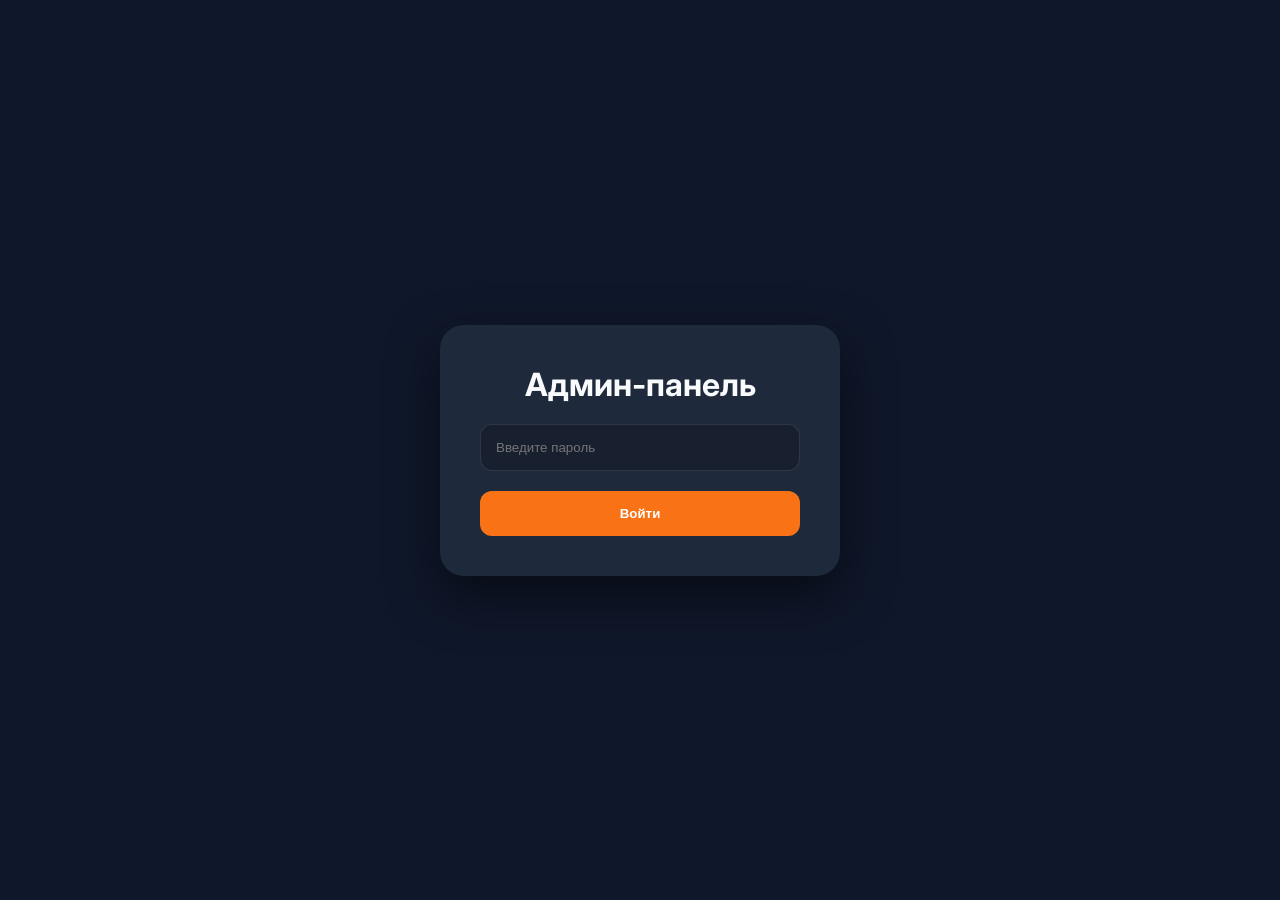
==== commit e2ead9fb: "Update food menu app features and server settings" ====
--- a/admin.html
+++ b/admin.html
@@ -5,7 +5,6 @@
     <meta name="viewport" content="width=device-width, initial-scale=1.0">
     <title>Admin - Pizza Center</title>
     <link href="https://fonts.googleapis.com/css2?family=Inter:wght@300;400;600;700&display=swap" rel="stylesheet">
-    <script src="https://cdn.jsdelivr.net/npm/@supabase/supabase-js@2"></script>
     <script src="https://unpkg.com/lucide@latest"></script>
     <style>
         :root {
@@ -19,118 +18,145 @@
         body { font-family: 'Inter', sans-serif; background: var(--bg); color: var(--text); padding: 20px; }
         .admin-container { max-width: 1000px; margin: 0 auto; }
         
-        header { display: flex; justify-content: space-between; align-items: center; margin-bottom: 30px; }
-        .logo { font-size: 24px; font-weight: 800; color: var(--accent); }
-        
-        .tabs { display: flex; gap: 10px; margin-bottom: 20px; overflow-x: auto; padding-bottom: 10px; }
-        .tab { padding: 10px 20px; background: var(--card); border-radius: 10px; cursor: pointer; transition: 0.3s; white-space: nowrap; }
+        /* Login */
+        .login-overlay { position: fixed; top: 0; left: 0; width: 100%; height: 100%; background: var(--bg); z-index: 1000; display: flex; justify-content: center; align-items: center; }
+        .login-card { background: var(--card); padding: 40px; border-radius: 24px; text-align: center; width: 100%; max-width: 400px; box-shadow: 0 20px 50px rgba(0,0,0,0.5); }
+        input { width: 100%; padding: 15px; border-radius: 12px; border: 1px solid rgba(255,255,255,0.1); background: rgba(0,0,0,0.2); color: white; margin-bottom: 20px; outline: none; }
+        button { width: 100%; padding: 15px; border-radius: 12px; background: var(--accent); color: white; border: none; font-weight: 700; cursor: pointer; }
+
+        header { display: flex; justify-content: space-between; align-items: center; margin-bottom: 40px; }
+        .tabs { display: flex; gap: 10px; margin-bottom: 30px; overflow-x: auto; padding-bottom: 10px; }
+        .tab { padding: 10px 20px; border-radius: 10px; background: var(--card); cursor: pointer; white-space: nowrap; transition: 0.3s; }
         .tab.active { background: var(--accent); }
-        
+
         .section { display: none; }
         .section.active { display: block; }
+
+        .grid { display: grid; grid-template-columns: repeat(auto-fill, minmax(320px, 1fr)); gap: 20px; }
+        .item-card { background: var(--card); padding: 25px; border-radius: 24px; position: relative; border: 1px solid rgba(255,255,255,0.05); }
+        .item-card img { width: 80px; height: 80px; border-radius: 16px; object-fit: cover; margin-bottom: 20px; box-shadow: 0 10px 20px rgba(0,0,0,0.3); }
+        .item-actions { margin-top: 20px; display: flex; gap: 10px; border-top: 1px solid rgba(255,255,255,0.1); padding-top: 20px; }
+        .btn-action { flex: 1; padding: 12px; border-radius: 12px; border: none; font-weight: 600; cursor: pointer; display: flex; align-items: center; justify-content: center; gap: 8px; font-size: 14px; transition: 0.2s; }
+        .btn-edit { background: rgba(255,255,255,0.1); color: white; }
+        .btn-edit:hover { background: rgba(255,255,255,0.2); }
+        .btn-del { background: rgba(239, 68, 68, 0.1); color: #ef4444; }
+        .btn-del:hover { background: rgba(239, 68, 68, 0.2); }
+
+        .order-row { background: var(--card); padding: 15px; border-radius: 12px; margin-bottom: 10px; border-left: 4px solid var(--accent); }
+        .order-meta { font-size: 12px; color: var(--text-dim); margin-top: 5px; }
+
+        /* Modal */
+        .modal { position: fixed; top: 0; left: 0; width: 100%; height: 100%; background: rgba(0,0,0,0.8); display: none; justify-content: center; align-items: center; z-index: 1500; padding: 20px; }
+        .modal-content { background: var(--card); padding: 30px; border-radius: 24px; width: 100%; max-width: 500px; max-height: 90vh; overflow-y: auto; box-shadow: 0 20px 60px rgba(0,0,0,0.5); }
+        select { width: 100%; padding: 15px; border-radius: 12px; background: rgba(0,0,0,0.2); color: white; border: 1px solid rgba(255,255,255,0.1); margin-bottom: 20px; }
         
-        .grid { display: grid; grid-template-columns: repeat(auto-fill, minmax(200px, 1fr)); gap: 20px; }
-        .item-card { background: var(--card); border-radius: 15px; overflow: hidden; position: relative; }
-        .item-card img { width: 100%; height: 150px; object-fit: cover; }
-        .item-info { padding: 15px; }
-        .item-info h3 { font-size: 16px; margin-bottom: 5px; }
-        .item-info p { color: var(--accent); font-weight: 700; }
-        
-        .btn-add { background: var(--accent); color: white; border: none; padding: 15px 30px; border-radius: 12px; font-weight: 700; cursor: pointer; margin-bottom: 20px; display: flex; align-items: center; gap: 10px; }
-        
-        .modal { position: fixed; top: 0; left: 0; width: 100%; height: 100%; background: rgba(0,0,0,0.8); backdrop-filter: blur(5px); display: none; justify-content: center; align-items: center; z-index: 1000; }
-        .modal-content { background: var(--card); padding: 30px; border-radius: 20px; width: 100%; max-width: 500px; max-height: 90vh; overflow-y: auto; }
-        
-        input, select, textarea { width: 100%; padding: 12px; margin-bottom: 15px; background: rgba(0,0,0,0.2); border: 1px solid rgba(255,255,255,0.1); border-radius: 10px; color: white; outline: none; }
-        button { width: 100%; padding: 12px; border: none; border-radius: 10px; font-weight: 600; cursor: pointer; }
-        
-        #login-overlay { position: fixed; top: 0; left: 0; width: 100%; height: 100%; background: var(--bg); z-index: 2000; display: flex; justify-content: center; align-items: center; }
-        
-        .btn-action { width: auto; padding: 5px 10px; font-size: 12px; background: rgba(255,255,255,0.1); }
-        .btn-del { color: #ef4444; }
-        
-        .table-marker { position: absolute; width: 25px; height: 25px; background: var(--accent); border-radius: 50%; color: white; display: flex; align-items: center; justify-content: center; font-size: 10px; font-weight: 800; cursor: move; }
-
-        .loader { width: 20px; height: 20px; border: 2px solid #FFF; border-bottom-color: transparent; border-radius: 50%; display: inline-block; box-sizing: border-box; animation: rotation 1s linear infinite; }
-        @keyframes rotation { 0% { transform: rotate(0deg); } 100% { transform: rotate(360deg); } }
+        .table-marker { position: absolute; width: 30px; height: 30px; background: var(--accent); color: white; border-radius: 50%; display: flex; justify-content: center; align-items: center; font-size: 12px; font-weight: bold; transform: translate(-50%, -50%); cursor: pointer; box-shadow: 0 4px 8px rgba(0,0,0,0.5); z-index: 10;}
+        .table-marker:hover { background: #ea580c; z-index: 11; transform: translate(-50%, -50%) scale(1.1); }
     </style>
 </head>
 <body>
-    <div id="login-overlay">
-        <div style="background: var(--card); padding: 40px; border-radius: 20px; text-align: center; width: 300px;">
-            <h2 style="margin-bottom: 20px;">Admin Login</h2>
-            <input type="password" id="admin-pass" placeholder="Password">
-            <button onclick="login()" style="background: var(--accent); color: white;">Login</button>
+    <div id="login-overlay" class="login-overlay">
+        <div class="login-card">
+            <h1 style="margin-bottom: 20px;">Админ-панель</h1>
+            <input type="password" id="admin-pass" placeholder="Введите пароль">
+            <button onclick="login()">Войти</button>
         </div>
     </div>
 
     <div class="admin-container">
         <header>
-            <div class="logo">PIZZA ADMIN</div>
-            <button onclick="exportData()" style="width: auto; background: var(--card); font-size: 12px;">Backup JSON</button>
+            <h1>Админ-центр</h1>
+            <div style="display:flex; gap:10px;">
+                <button style="width: auto; padding: 10px 20px; background: #475569;" onclick="openModal('story')">+ Добавить Сториз</button>
+                <button style="width: auto; padding: 10px 20px;" onclick="openModal('item')">+ Добавить блюдо</button>
+            </div>
         </header>
 
         <div class="tabs">
             <div class="tab active" onclick="switchTab('menu', this)">Меню</div>
-            <div class="tab" onclick="switchTab('stories', this)">Сторис</div>
+            <div class="tab" onclick="switchTab('stories', this)">Сториз</div>
+            <div class="tab" onclick="switchTab('orders', this)">Заказы</div>
             <div class="tab" onclick="switchTab('scheme', this)">Схема зала</div>
             <div class="tab" onclick="switchTab('quotes', this)">Цитаты</div>
-            <div class="tab" onclick="switchTab('orders', this)">Заказы</div>
             <div class="tab" onclick="switchTab('settings', this)">Настройки</div>
         </div>
 
-        <!-- Menu Section -->
         <div id="menu-section" class="section active">
-            <button class="btn-add" onclick="openModal('item')"><i data-lucide="plus"></i> Добавить блюдо</button>
-            <div class="grid" id="menu-grid"></div>
-        </div>
-
-        <!-- Stories Section -->
+            <div class="grid" id="menu-grid">
+                <!-- Items here -->
+            </div>
+        </div>
+
         <div id="stories-section" class="section">
-            <button class="btn-add" onclick="openModal('story')"><i data-lucide="plus"></i> Добавить историю</button>
-            <div class="grid" id="stories-grid"></div>
-        </div>
-
-        <!-- Quotes Section -->
+            <div style="display:flex; justify-content:space-between; align-items:center; margin-bottom:20px;">
+                <h2 style="font-size:24px;">Управление Сториз</h2>
+                <div style="display:flex; gap:10px;">
+                    <button class="btn-add" onclick="resetStories()" style="width:auto; padding:0 20px; background:#475569;"><i data-lucide="refresh-cw"></i> Сброс</button>
+                    <button class="btn-add" onclick="openModal('story')" style="width:auto; padding:0 20px;"><i data-lucide="plus"></i> Добавить</button>
+                </div>
+            </div>
+            <div class="grid" id="stories-grid">
+                <!-- Stories here -->
+            </div>
+        </div>
+
+        <div id="orders-section" class="section">
+            <div id="orders-list">
+                <!-- Orders here -->
+            </div>
+        </div>
+
+        <div id="scheme-section" class="section">
+            <div class="item-card">
+                <h3>Настройка схемы зала</h3>
+                <p style="color: var(--text-dim); font-size: 14px; margin-bottom: 15px;">Загрузите изображение плана зала, затем кликните по картинке, чтобы добавить столы.</p>
+                
+                <label style="display:block; margin: 10px 0 5px; font-size: 14px;">Ссылка на схему (или загрузите файл)</label>
+                <div style="display:flex; gap:10px; margin-bottom:15px;">
+                    <input type="text" id="scheme-img-url" placeholder="URL картинки" style="margin-bottom:0; flex:1;" onchange="loadScheme()">
+                    <input type="file" id="scheme-file" accept="image/*" style="display:none;" onchange="handleSchemeUpload(this)">
+                    <button onclick="document.getElementById('scheme-file').click()" style="width:auto; padding:0 20px; background:#475569;">Файл</button>
+                </div>
+                
+                <div id="scheme-container" style="position: relative; width: 100%; max-width: 600px; margin: 0 auto; background: rgba(0,0,0,0.2); border: 1px dashed rgba(255,255,255,0.2); border-radius: 12px; overflow: hidden; cursor: crosshair;">
+                    <img id="scheme-preview" src="" style="width: 100%; display: block; opacity: 0.5;" onclick="addTableMarker(event)">
+                    <div id="scheme-markers"></div>
+                </div>
+                <div style="text-align: center; margin-top: 15px;">
+                    <span id="scheme-status" style="font-size: 14px; color: var(--accent);">Схема не загружена</span>
+                </div>
+                
+                <button onclick="saveScheme()" style="margin-top: 20px;">Сохранить схему</button>
+            </div>
+            
+            <div class="item-card" style="margin-top: 20px;">
+                <h3>Список столов</h3>
+                <div id="scheme-tables-list" style="margin-top: 15px;">
+                    <!-- Table rows will go here -->
+                </div>
+            </div>
+        </div>
+
+        <div id="settings-section" class="section">
+            <div class="item-card">
+                <h3>Основные настройки</h3>
+                <label style="display:block; margin: 20px 0 10px; font-size: 14px; color: var(--text-dim);">WhatsApp номер для заказов (без +)</label>
+                <input type="text" id="setting-phone" placeholder="996555123456">
+                <button onclick="saveSettings()">Сохранить настройки</button>
+            </div>
+        </div>
+
         <div id="quotes-section" class="section">
-            <div style="background: var(--card); padding: 20px; border-radius: 20px; margin-bottom: 20px;">
-                <h3>Добавить цитату</h3>
-                <textarea id="new-quote-text" placeholder="Введите текст цитаты..." rows="3" style="margin-top: 15px;"></textarea>
-                <button onclick="addQuote()" style="background: var(--accent); color: white;">Добавить</button>
-            </div>
-            <div id="quotes-list" class="grid"></div>
-        </div>
-
-        <!-- Orders Section -->
-        <div id="orders-section" class="section">
-            <div style="display:flex; justify-content:space-between; align-items:center; margin-bottom:20px;">
-                <h2>История заказов</h2>
-                <button onclick="clearOrders()" style="width:auto; background:#ef4444; color:white;">Очистить все</button>
-            </div>
-            <div id="orders-list" class="grid"></div>
-        </div>
-
-        <!-- Scheme Section -->
-        <div id="scheme-section" class="section">
-            <div style="background: var(--card); padding: 20px; border-radius: 20px; margin-bottom: 20px;">
-                <h3>Загрузить фото зала</h3>
-                <input type="file" onchange="handleFileUpload(this, 'scheme')" style="margin-top: 10px;">
-                <p style="font-size: 12px; color: var(--text-dim); margin-top: 10px;">* Нажмите на фото, чтобы добавить стол</p>
-            </div>
-            <div id="scheme-editor" style="position: relative; width: 100%; background: #000; border-radius: 20px; overflow: hidden;">
-                <img id="scheme-img-preview" src="" style="width: 100%; display: block; min-height: 300px;">
-                <div id="scheme-markers-container"></div>
-            </div>
-            <button onclick="saveScheme()" style="background: var(--accent); color: white; margin-top: 20px;">Сохранить схему</button>
-        </div>
-
-        <!-- Settings Section -->
-        <div id="settings-section" class="section">
-            <div style="background: var(--card); padding: 20px; border-radius: 20px;">
-                <h3>Настройки WhatsApp</h3>
-                <label style="display:block; margin: 15px 0 5px; font-size: 14px;">Номер телефона для заказов (с кодом страны, без +)</label>
-                <input type="text" id="admin-phone" placeholder="996555123456">
-                <button onclick="saveSettings()" style="background: var(--accent); color: white;">Сохранить</button>
+            <div class="item-card">
+                <h3>Управление цитатами</h3>
+                <p style="color: var(--text-dim); font-size: 14px; margin-bottom: 15px;">Эти фразы будут отображаться на главной странице с красивой анимацией.</p>
+                <div style="display:flex; gap:10px; margin-bottom:20px;">
+                    <input type="text" id="new-quote-text" placeholder="Введите вдохновляющую фразу..." style="margin-bottom:0; flex:1;">
+                    <button onclick="addQuote()" style="width:auto; padding:0 20px;">Добавить</button>
+                </div>
+                <div id="quotes-list" class="grid">
+                    <!-- Quotes will be here -->
+                </div>
             </div>
         </div>
     </div>
@@ -142,12 +168,34 @@
             <div id="modal-img-preview" style="width: 100%; height: 200px; border-radius: 15px; background: rgba(0,0,0,0.2); margin-bottom: 20px; display: flex; justify-content: center; align-items: center; overflow: hidden; border: 1px dashed rgba(255,255,255,0.1);">
                 <span style="color:var(--text-dim); font-size:14px;">Предпросмотр фото</span>
             </div>
-            <input type="text" id="item-name" placeholder="Название">
+            <input type="text" id="item-name" placeholder="Название блюда">
             <input type="text" id="item-desc" placeholder="Описание">
-            <input type="text" id="item-price" placeholder="Цена">
-            <input type="text" id="item-img" placeholder="URL картинки" oninput="updatePreview(this.value)">
+            <input type="text" id="item-price" placeholder="Цена (например: 850 / 1200)">
+            <div style="display:flex; gap:10px; margin-bottom:20px;">
+                <input type="text" id="item-img" placeholder="URL обложки" style="margin-bottom:0; flex:1;" oninput="updatePreview(this.value)">
+                <button onclick="generateImage()" style="width:auto; padding:0 15px; background:#475569;"><i data-lucide="sparkles"></i></button>
+            </div>
+
+            <!-- Story Specific Fields (Moved Up) -->
+            <div id="story-content-fields" style="display:none; background: rgba(249, 115, 22, 0.05); padding: 20px; border-radius: 15px; border: 1px solid rgba(249, 115, 22, 0.2); margin-bottom: 20px;">
+                <h4 style="margin-bottom:15px; color:var(--accent); display:flex; align-items:center; gap:8px;"><i data-lucide="play-circle"></i> Контент Сториз (9:16)</h4>
+                
+                <div id="story-content-preview" style="width: 100%; height: 150px; border-radius: 10px; background: rgba(0,0,0,0.3); margin-bottom: 15px; display: flex; justify-content: center; align-items: center; overflow: hidden; border: 1px dashed rgba(255,255,255,0.1);">
+                    <span style="color:var(--text-dim); font-size:12px;">Предпросмотр контента</span>
+                </div>
+
+                <label style="display:block; margin-bottom:10px; font-size:14px; color:var(--text-dim);">Тип:</label>
+                <select id="story-type" onchange="toggleStoryInputs()" style="margin-bottom:15px;">
+                    <option value="image">Фото</option>
+                    <option value="video">Видео</option>
+                </select>
+                
+                <label style="display:block; margin-bottom:10px; font-size:14px; color:var(--text-dim);">Загрузить файл:</label>
+                <input type="file" id="story-content-file" accept="image/*,video/*" onchange="handleStoryContentUpload(this)" style="margin-bottom:15px;">
+                <input type="text" id="story-content-url" placeholder="Или URL контента" oninput="updateContentPreview(this.value)" style="margin-bottom:0;">
+            </div>
             <div style="margin-bottom:20px;">
-                <label style="display:block; margin-bottom:10px; font-size:14px; color:var(--text-dim);">Или загрузить фото:</label>
+                <label style="display:block; margin-bottom:10px; font-size:14px; color:var(--text-dim);">Или загрузить свое фото:</label>
                 <input type="file" id="item-file" accept="image/*" onchange="handleFileUpload(this)">
             </div>
             <select id="item-cat">
@@ -157,55 +205,52 @@
                 <option value="desserts">Десерты</option>
                 <option value="snacks">Закуски</option>
             </select>
+
+
             <div style="display:flex; gap:10px;">
-                <button style="background: #334155; color: white;" onclick="closeModal()">Отмена</button>
-                <button id="save-item-btn" onclick="saveItem()" style="background: var(--accent); color: white;">Сохранить</button>
+                <button style="background: #334155;" onclick="closeModal()">Отмена</button>
+                <button id="save-item-btn" onclick="saveItem()">Сохранить</button>
             </div>
         </div>
     </div>
 
     <script>
-        const SUPABASE_URL = 'https://ihzeeilfmbgsddzcyywp.supabase.co';
-        const SUPABASE_KEY = 'eyJhbGciOiJIUzI1NiIsInR5cCI6IkpXVCJ9.eyJpc3MiOiJzdXBhYmFzZSIsInJlZiI6ImloemVlaWxmbWJnc2RkemN5eXdwIiwicm9sZSI6ImFub24iLCJpYXQiOjE3NzgzMTU4NzMsImV4cCI6MjA5Mzg5MTg3M30.nv3DvgcgxHvk1J_W0U5o94LWY5w8nAcZTyAg92mz77M';
-        const supabase = window.supabase.createClient(SUPABASE_URL, SUPABASE_KEY);
-
-        let menu = [];
-        let stories = [];
-        let quotes = [];
-        let orders = [];
+        const DEFAULT_MENU = [
+            { id: 1, name: 'Королевский Бургер', desc: 'Сочная говядина, чеддер, фирменный соус', price: 2450, cat: 'second', img: 'assets/burger.png', i18n: 'item1' },
+            { id: 2, name: 'Маргарита Премиум', desc: 'Свежие томаты, моцарелла, базилик', price: 3100, cat: 'second', img: 'assets/pizza.png', i18n: 'item2' },
+            { id: 3, name: 'Сет "Токио"', desc: 'Лосось, тунец, авокадо, 16 шт.', price: 5800, cat: 'snacks', img: 'assets/sushi.png', i18n: 'item3' },
+            { id: 4, name: 'Шоколадный Фондан', desc: 'Теплый шоколад с малиновым соусом', price: 1850, cat: 'desserts', img: 'assets/dessert.png', i18n: 'item4' },
+            { id: 5, name: 'Борщ "Украинский"', desc: 'Свекла, говядина, свежая сметана', price: 850, cat: 'first', img: 'assets/burger.png', i18n: 'item5' },
+            { id: 6, name: 'Шорпо из баранины', desc: 'Наваристый бульон, отборная баранина и овощи', price: 950, cat: 'first', img: 'https://images.unsplash.com/photo-1547592166-23ac45744acd?auto=format&fit=crop&w=300&q=80', i18n: 'item6' },
+            { id: 7, name: 'Пицца центр', desc: '1090 гр, 40 см', price: 850, cat: 'second', img: 'assets/pizza.png', i18n: 'item7' }
+        ];
+
+        const DEFAULT_STORIES = [
+            { id: 1, title: 'Новинки', img: 'novelty_new.png', content: 'novelty_new.png', type: 'image', i18n: 'new' },
+            { id: 2, title: 'Акции', img: 'https://images.unsplash.com/photo-1606787366850-de6330128bfc?auto=format&fit=crop&w=200&q=80', i18n: 'promo' },
+            { id: 3, title: 'Бонусы', img: 'https://images.unsplash.com/photo-1549465220-1a8b9238cd48?auto=format&fit=crop&w=200&q=80', i18n: 'bonus' },
+            { id: 4, title: 'Адрес', img: 'https://images.unsplash.com/photo-1552566626-52f8b828add9?auto=format&fit=crop&w=200&q=80', i18n: 'address' },
+            { id: 5, title: 'О нас', img: 'https://images.unsplash.com/photo-1556910103-1c02745aae4d?auto=format&fit=crop&w=200&q=80', i18n: 'about' }
+        ];
+
+        let menu = JSON.parse(localStorage.getItem('customMenu')) || DEFAULT_MENU;
+        let stories = JSON.parse(localStorage.getItem('customStories')) || DEFAULT_STORIES;
+        let orders = JSON.parse(localStorage.getItem('allOrders')) || [];
         let editingId = null;
-        let modalType = 'item';
-
-        async function login() {
+        let modalType = 'item'; // 'item' or 'story'
+
+        function login() {
             const pass = document.getElementById('admin-pass').value;
             if (pass === 'admin') {
                 document.getElementById('login-overlay').style.display = 'none';
-                await refreshAll();
+                renderMenu();
+                renderStories();
+                renderOrders();
+                renderQuotes();
+                loadSettings();
+                initScheme();
             } else {
                 alert('Неверный пароль');
-            }
-        }
-
-        async function refreshAll() {
-            try {
-                const { data: menuData } = await supabase.from('menu').select('*').order('id', { ascending: true });
-                const { data: storyData } = await supabase.from('stories').select('*').order('id', { ascending: true });
-                const { data: quoteData } = await supabase.from('quotes').select('*').order('id', { ascending: true });
-                const { data: orderData } = await supabase.from('orders').select('*').order('created_at', { ascending: false });
-
-                menu = menuData || [];
-                stories = storyData || [];
-                quotes = quoteData || [];
-                orders = orderData || [];
-
-                renderMenu();
-                renderStories();
-                renderQuotes();
-                renderOrders();
-                initScheme();
-                loadSettings();
-            } catch (e) {
-                console.error(e);
             }
         }
 
@@ -223,14 +268,17 @@
                 const card = document.createElement('div');
                 card.className = 'item-card';
                 card.innerHTML = `
-                    <img src="${item.image_url}">
-                    <div class="item-info">
-                        <h3>${item.name}</h3>
-                        <p>${item.price} с.</p>
-                        <div style="display:flex; gap:10px; margin-top:10px;">
-                            <button class="btn-action" onclick="openModal('item', ${item.id})"><i data-lucide="edit-3"></i></button>
-                            <button class="btn-action btn-del" onclick="deleteItem('menu', ${item.id})"><i data-lucide="trash-2"></i></button>
+                    <div style="display:flex; gap:15px; align-items:center;">
+                        <img src="${item.img}">
+                        <div>
+                            <h3 style="font-size:18px;">${item.name}</h3>
+                            <div style="font-weight: 700; color: var(--accent); margin-top:4px;">${item.price} с.</div>
                         </div>
+                    </div>
+                    <p style="font-size: 13px; color: var(--text-dim); margin-top:15px; line-height:1.5;">${item.desc}</p>
+                    <div class="item-actions">
+                        <button class="btn-action btn-edit" onclick="editItem(${item.id})"><i data-lucide="edit-3"></i> Изменить</button>
+                        <button class="btn-action btn-del" onclick="deleteItem(${item.id})"><i data-lucide="trash-2"></i> Удалить</button>
                     </div>
                 `;
                 grid.appendChild(card);
@@ -241,17 +289,21 @@
         function renderStories() {
             const grid = document.getElementById('stories-grid');
             grid.innerHTML = '';
-            stories.forEach(s => {
+            stories.forEach(story => {
                 const card = document.createElement('div');
                 card.className = 'item-card';
                 card.innerHTML = `
-                    <img src="${s.image_url}">
-                    <div class="item-info">
-                        <h3>${s.title}</h3>
-                        <div style="display:flex; gap:10px; margin-top:10px;">
-                            <button class="btn-action" onclick="openModal('story', ${s.id})"><i data-lucide="edit-3"></i></button>
-                            <button class="btn-action btn-del" onclick="deleteItem('stories', ${s.id})"><i data-lucide="trash-2"></i></button>
+                        <div style="position:relative;">
+                            <img src="${story.img}" style="border-radius: 50%;">
+                            ${story.type === 'video' ? '<div style="position:absolute; bottom:0; right:0; background:var(--accent); border-radius:50%; width:20px; height:20px; display:flex; justify-content:center; align-items:center; border:2px solid var(--card);"><i data-lucide="play" style="width:10px; height:10px; color:white;"></i></div>' : ''}
                         </div>
+                        <div>
+                            <h3 style="font-size:18px;">${story.title}</h3>
+                            <div style="font-size: 12px; color: var(--text-dim);">ID: ${story.id} (${story.type === 'video' ? 'Видео' : 'Фото'})</div>
+                        </div>
+                    <div class="item-actions">
+                        <button class="btn-action btn-edit" onclick="editStory(${story.id})"><i data-lucide="edit-3"></i> Изменить</button>
+                        <button class="btn-action btn-del" onclick="deleteStory(${story.id})"><i data-lucide="trash-2"></i> Удалить</button>
                     </div>
                 `;
                 grid.appendChild(card);
@@ -259,215 +311,393 @@
             lucide.createIcons();
         }
 
-        function openModal(type, id = null) {
+        function renderOrders() {
+            const list = document.getElementById('orders-list');
+            list.innerHTML = '';
+            if (orders.length === 0) {
+                list.innerHTML = '<p style="text-align:center; color:var(--text-dim);">Заказов пока нет</p>';
+                return;
+            }
+            orders.slice().reverse().forEach(order => {
+                const row = document.createElement('div');
+                row.className = 'order-row';
+                row.innerHTML = `
+                    <div style="display:flex; justify-content:space-between;">
+                        <strong>${order.user}</strong>
+                        <span>${order.total} с.</span>
+                    </div>
+                    <div style="font-size: 13px; margin-top: 5px;">${order.items}</div>
+                    <div class="order-meta">${order.date}</div>
+                `;
+                list.appendChild(row);
+            });
+        }
+
+        function loadSettings() {
+            document.getElementById('setting-phone').value = localStorage.getItem('adminPhone') || '996555123456';
+        }
+
+        function saveSettings() {
+            const phone = document.getElementById('setting-phone').value;
+            localStorage.setItem('adminPhone', phone);
+            alert('Настройки сохранены!');
+        }
+
+        // --- SCHEME LOGIC ---
+        let tableScheme = JSON.parse(localStorage.getItem('tableScheme')) || { image: '', tables: [] };
+
+        function initScheme() {
+            if (tableScheme.image) {
+                document.getElementById('scheme-img-url').value = tableScheme.image;
+                const img = document.getElementById('scheme-preview');
+                img.src = tableScheme.image;
+                img.style.opacity = '1';
+                document.getElementById('scheme-status').innerText = 'Схема загружена. Кликните для добавления стола.';
+                document.getElementById('scheme-status').style.color = '#10b981';
+            }
+            renderSchemeMarkers();
+            renderSchemeList();
+        }
+
+        function loadScheme() {
+            tableScheme.image = document.getElementById('scheme-img-url').value;
+            initScheme();
+        }
+
+        function handleSchemeUpload(input) {
+            const file = input.files[0];
+            if (file) {
+                const reader = new FileReader();
+                reader.onload = function(e) {
+                    tableScheme.image = e.target.result;
+                    initScheme();
+                };
+                reader.readAsDataURL(file);
+            }
+        }
+
+        function addTableMarker(event) {
+            if (!tableScheme.image) {
+                alert('Сначала загрузите изображение схемы');
+                return;
+            }
+            
+            const rect = event.target.getBoundingClientRect();
+            const x = ((event.clientX - rect.left) / rect.width) * 100;
+            const y = ((event.clientY - rect.top) / rect.height) * 100;
+            
+            const num = prompt("Введите номер или название стола:");
+            if (num) {
+                tableScheme.tables.push({
+                    id: Date.now(),
+                    num: num,
+                    x: x,
+                    y: y
+                });
+                renderSchemeMarkers();
+                renderSchemeList();
+            }
+        }
+
+        function renderSchemeMarkers() {
+            const container = document.getElementById('scheme-markers');
+            container.innerHTML = '';
+            tableScheme.tables.forEach(t => {
+                const marker = document.createElement('div');
+                marker.className = 'table-marker';
+                marker.style.left = t.x + '%';
+                marker.style.top = t.y + '%';
+                marker.innerText = t.num;
+                marker.title = "Удалить стол " + t.num;
+                marker.onclick = (e) => {
+                    e.stopPropagation();
+                    if(confirm('Удалить стол №' + t.num + '?')) {
+                        deleteSchemeTable(t.id);
+                    }
+                };
+                container.appendChild(marker);
+            });
+        }
+
+        function renderSchemeList() {
+            const list = document.getElementById('scheme-tables-list');
+            list.innerHTML = '';
+            if (tableScheme.tables.length === 0) {
+                list.innerHTML = '<p style="color:var(--text-dim); font-size: 14px;">Столов пока нет</p>';
+                return;
+            }
+            tableScheme.tables.forEach(t => {
+                const row = document.createElement('div');
+                row.style.cssText = 'display:flex; justify-content:space-between; align-items:center; background:rgba(0,0,0,0.2); padding:10px 15px; border-radius:10px; margin-bottom:8px;';
+                row.innerHTML = `
+                    <span>Стол №${t.num}</span>
+                    <button style="width:auto; padding:5px 10px; font-size:12px; background:rgba(239, 68, 68, 0.1); color:#ef4444; border:none; border-radius:6px; cursor:pointer;" onclick="deleteSchemeTable(${t.id})">Удалить</button>
+                `;
+                list.appendChild(row);
+            });
+        }
+
+        function deleteSchemeTable(id) {
+            tableScheme.tables = tableScheme.tables.filter(t => t.id !== id);
+            renderSchemeMarkers();
+            renderSchemeList();
+        }
+
+        function saveScheme() {
+            localStorage.setItem('tableScheme', JSON.stringify(tableScheme));
+            alert('Схема и столы успешно сохранены!');
+        }
+
+        function openModal(type = 'item') {
             modalType = type;
-            editingId = id;
-            const modal = document.getElementById('item-modal');
-            const title = document.getElementById('modal-title');
-            modal.style.display = 'flex';
-
-            if (type === 'item') {
-                title.innerText = id ? 'Редактировать блюдо' : 'Новое блюдо';
-                document.getElementById('item-cat').style.display = 'block';
-                document.getElementById('item-price').style.display = 'block';
-                document.getElementById('item-desc').style.display = 'block';
-                if (id) {
-                    const item = menu.find(m => m.id === id);
-                    document.getElementById('item-name').value = item.name;
-                    document.getElementById('item-desc').value = item.description;
-                    document.getElementById('item-price').value = item.price;
-                    document.getElementById('item-img').value = item.image_url;
-                    document.getElementById('item-cat').value = item.category;
-                    updatePreview(item.image_url);
-                } else {
-                    resetModal();
-                }
-            } else {
-                title.innerText = id ? 'Редактировать историю' : 'Новая история';
-                document.getElementById('item-cat').style.display = 'none';
-                document.getElementById('item-price').style.display = 'none';
-                document.getElementById('item-desc').style.display = 'none';
-                if (id) {
-                    const s = stories.find(st => st.id === id);
-                    document.getElementById('item-name').value = s.title;
-                    document.getElementById('item-img').value = s.image_url;
-                    updatePreview(s.image_url);
-                } else {
-                    resetModal();
-                }
-            }
-        }
-
-        function resetModal() {
+            editingId = null;
+            document.getElementById('modal-title').innerText = type === 'item' ? 'Новое блюдо' : 'Новый Сториз';
             document.getElementById('item-name').value = '';
             document.getElementById('item-desc').value = '';
             document.getElementById('item-price').value = '';
             document.getElementById('item-img').value = '';
-            document.getElementById('modal-img-preview').innerHTML = '<span>Предпросмотр фото</span>';
+            
+            // Story fields
+            document.getElementById('story-content-url').value = '';
+            document.getElementById('story-type').value = 'image';
+
+            // Hide/Show fields
+            document.getElementById('item-price').style.display = type === 'item' ? 'block' : 'none';
+            document.getElementById('item-desc').style.display = type === 'item' ? 'block' : 'none';
+            document.getElementById('item-cat').style.display = type === 'item' ? 'block' : 'none';
+            document.getElementById('story-content-fields').style.display = type === 'story' ? 'block' : 'none';
+            
+            document.getElementById('modal-img-preview').innerHTML = '<span style="color:var(--text-dim); font-size:14px;">Предпросмотр обложки</span>';
+            document.getElementById('story-content-preview').innerHTML = '<span style="color:var(--text-dim); font-size:12px;">Предпросмотр контента</span>';
+            document.getElementById('item-modal').style.display = 'flex';
+        }
+
+        function toggleStoryInputs() {
+            const type = document.getElementById('story-type').value;
+            const fileInput = document.getElementById('story-content-file');
+            fileInput.accept = type === 'image' ? 'image/*' : 'video/*';
+        }
+
+        function handleStoryContentUpload(input) {
+            const file = input.files[0];
+            if (file) {
+                const reader = new FileReader();
+                reader.onload = function(e) {
+                    const url = e.target.result;
+                    document.getElementById('story-content-url').value = url;
+                    updateContentPreview(url);
+                };
+                reader.readAsDataURL(file);
+            }
+        }
+
+        function updateContentPreview(url) {
+            const preview = document.getElementById('story-content-preview');
+            const type = document.getElementById('story-type').value;
+            if (url) {
+                if (type === 'video') {
+                    preview.innerHTML = `<video src="${url}" style="width:100%; height:100%; object-fit:cover;" autoplay muted loop></video>`;
+                } else {
+                    preview.innerHTML = `<img src="${url}" style="width:100%; height:100%; object-fit:cover;">`;
+                }
+            } else {
+                preview.innerHTML = `<span style="color:var(--text-dim); font-size:12px;">Предпросмотр контента</span>`;
+            }
         }
 
         function closeModal() {
             document.getElementById('item-modal').style.display = 'none';
         }
 
+        function editItem(id) {
+            modalType = 'item';
+            const item = menu.find(i => i.id === id);
+            editingId = id;
+            document.getElementById('modal-title').innerText = 'Редактировать блюдо';
+            document.getElementById('item-name').value = item.name;
+            document.getElementById('item-desc').value = item.desc;
+            document.getElementById('item-price').value = item.price;
+            document.getElementById('item-img').value = item.img;
+            
+            document.getElementById('item-price').style.display = 'block';
+            document.getElementById('item-desc').style.display = 'block';
+            document.getElementById('item-cat').style.display = 'block';
+            document.getElementById('story-content-fields').style.display = 'none';
+
+            updatePreview(item.img);
+            document.getElementById('item-cat').value = item.cat;
+            document.getElementById('item-modal').style.display = 'flex';
+        }
+
+        function editStory(id) {
+            modalType = 'story';
+            const story = stories.find(s => s.id === id);
+            editingId = story.id;
+            document.getElementById('modal-title').innerText = 'Редактировать Сториз';
+            document.getElementById('item-name').value = story.title;
+            document.getElementById('item-img').value = story.img;
+            document.getElementById('story-content-url').value = story.content || '';
+            document.getElementById('story-type').value = story.type || 'image';
+            
+            document.getElementById('item-price').style.display = 'none';
+            document.getElementById('item-desc').style.display = 'none';
+            document.getElementById('item-cat').style.display = 'none';
+            document.getElementById('story-content-fields').style.display = 'block';
+
+            updatePreview(story.img);
+            updateContentPreview(story.content || '');
+            document.getElementById('item-modal').style.display = 'flex';
+        }
+
+        function resetStories() {
+            if (confirm('Сбросить все сториз к настройкам по умолчанию?')) {
+                stories = [...DEFAULT_STORIES];
+                localStorage.setItem('customStories', JSON.stringify(stories));
+                renderStories();
+            }
+        }
+
+        function deleteStory(id) {
+            if (confirm('Удалить этот сториз?')) {
+                stories = stories.filter(s => s.id !== id);
+                localStorage.setItem('customStories', JSON.stringify(stories));
+                renderStories();
+            }
+        }
+
+        function deleteItem(id) {
+            if (confirm('Удалить это блюдо?')) {
+                menu = menu.filter(i => i.id !== id);
+                localStorage.setItem('customMenu', JSON.stringify(menu));
+                renderMenu();
+            }
+        }
+
+        function saveItem() {
+            const name = document.getElementById('item-name').value;
+            if (modalType === 'item') {
+                const newItem = {
+                    id: editingId || Date.now(),
+                    name: name,
+                    desc: document.getElementById('item-desc').value,
+                    price: document.getElementById('item-price').value,
+                    img: document.getElementById('item-img').value || 'https://images.unsplash.com/photo-1513104890138-7c749659a591?auto=format&fit=crop&w=300&q=80',
+                    cat: document.getElementById('item-cat').value
+                };
+
+                if (editingId) {
+                    const index = menu.findIndex(i => i.id === editingId);
+                    menu[index] = newItem;
+                } else {
+                    menu.push(newItem);
+                }
+
+                localStorage.setItem('customMenu', JSON.stringify(menu));
+                renderMenu();
+            } else {
+                const newStory = {
+                    id: editingId || Date.now(),
+                    title: name,
+                    img: document.getElementById('item-img').value || 'https://images.unsplash.com/photo-1513104890138-7c749659a591?auto=format&fit=crop&w=200&q=80',
+                    content: document.getElementById('story-content-url').value,
+                    type: document.getElementById('story-type').value
+                };
+
+                if (editingId) {
+                    const index = stories.findIndex(s => s.id === editingId);
+                    stories[index] = newStory;
+                } else {
+                    stories.push(newStory);
+                }
+
+                localStorage.setItem('customStories', JSON.stringify(stories));
+                renderStories();
+            }
+            closeModal();
+        }
+
+        function generateImage() {
+            const name = document.getElementById('item-name').value;
+            if (!name) {
+                alert('Сначала введите название блюда');
+                return;
+            }
+            // Use a more reliable food image service with keywords
+            const query = encodeURIComponent(name);
+            const randomId = Math.floor(Math.random() * 1000);
+            const finalUrl = `https://loremflickr.com/500/500/food,dish,${query}?lock=${randomId}`;
+            
+            document.getElementById('item-img').value = finalUrl;
+            updatePreview(finalUrl);
+        }
+
         function updatePreview(url) {
-            const prev = document.getElementById('modal-img-preview');
-            if (url) prev.innerHTML = `<img src="${url}" style="width:100%; height:100%; object-fit:cover;">`;
-            else prev.innerHTML = '<span>Предпросмотр фото</span>';
-        }
-
-        async function saveItem() {
-            const name = document.getElementById('item-name').value;
-            const img = document.getElementById('item-img').value;
-            
-            if (modalType === 'item') {
-                const desc = document.getElementById('item-desc').value;
-                const price = document.getElementById('item-price').value;
-                const cat = document.getElementById('item-cat').value;
-                const item = { name, description: desc, price, image_url: img, category: cat };
-                
-                if (editingId) await supabase.from('menu').update(item).eq('id', editingId);
-                else await supabase.from('menu').insert([item]);
+            const preview = document.getElementById('modal-img-preview');
+            if (url) {
+                preview.innerHTML = `<img src="${url}" style="width:100%; height:100%; object-fit:cover;">`;
             } else {
-                const story = { title: name, image_url: img };
-                if (editingId) await supabase.from('stories').update(story).eq('id', editingId);
-                else await supabase.from('stories').insert([story]);
-            }
-            closeModal();
-            refreshAll();
-        }
-
-        async function deleteItem(table, id) {
-            if (confirm('Удалить?')) {
-                await supabase.from(table).delete().eq('id', id);
-                refreshAll();
-            }
-        }
-
-        // Scheme Logic
-        let schemeData = { image: '', tables: [] };
-        async function initScheme() {
-            const { data } = await supabase.from('scheme').select('*').eq('id', 1).single();
-            if (data) {
-                schemeData = data;
-                document.getElementById('scheme-img-preview').src = data.image || '';
-                renderSchemeMarkers();
-            }
-        }
-
-        async function saveScheme() {
-            await supabase.from('scheme').upsert({ id: 1, ...schemeData });
-            alert('Схема сохранена!');
-        }
-
-        function renderSchemeMarkers() {
-            const container = document.getElementById('scheme-markers-container');
-            container.innerHTML = '';
-            schemeData.tables.forEach((t, i) => {
-                const m = document.createElement('div');
-                m.className = 'table-marker';
-                m.style.left = t.x + '%'; m.style.top = t.y + '%';
-                m.innerText = t.num;
-                m.onclick = (e) => { e.stopPropagation(); if (confirm('Удалить стол?')) { schemeData.tables.splice(i, 1); renderSchemeMarkers(); } };
-                container.appendChild(m);
-            });
-        }
-
-        document.getElementById('scheme-img-preview').onclick = (e) => {
-            if (!schemeData.image) return alert('Сначала загрузите фото зала');
-            const rect = e.target.getBoundingClientRect();
-            const x = ((e.clientX - rect.left) / rect.width) * 100;
-            const y = ((e.clientY - rect.top) / rect.height) * 100;
-            const num = prompt('Номер стола:');
-            if (num) {
-                schemeData.tables.push({ num, x: x.toFixed(2), y: y.toFixed(2) });
-                renderSchemeMarkers();
-            }
-        };
-
-        async function handleFileUpload(input, type = 'item') {
+                preview.innerHTML = `<span style="color:var(--text-dim); font-size:14px;">Предпросмотр фото</span>`;
+            }
+        }
+
+        function handleFileUpload(input) {
             const file = input.files[0];
-            if (!file) return;
-            const path = `uploads/${Date.now()}_${file.name}`;
-            const { data, error } = await supabase.storage.from('images').upload(path, file);
-            if (error) return alert(error.message);
-            const { data: { publicUrl } } = supabase.storage.from('images').getPublicUrl(path);
-            if (type === 'scheme') {
-                schemeData.image = publicUrl;
-                document.getElementById('scheme-img-preview').src = publicUrl;
-            } else {
-                document.getElementById('item-img').value = publicUrl;
-                updatePreview(publicUrl);
-            }
-        }
-
-        // Quotes
+            if (file) {
+                const reader = new FileReader();
+                reader.onload = function(e) {
+                    const url = e.target.result;
+                    document.getElementById('item-img').value = url;
+                    updatePreview(url);
+                };
+                reader.readAsDataURL(file);
+            }
+        }
+        // --- QUOTES LOGIC ---
+        let quotes = JSON.parse(localStorage.getItem('appQuotes')) || [
+            "Лучшая пицца в городе — специально для вас!",
+            "Время для вкусных открытий!",
+            "С любовью из печи в ваши руки.",
+            "Вкус, который вдохновляет."
+        ];
+
         function renderQuotes() {
             const list = document.getElementById('quotes-list');
             list.innerHTML = '';
-            quotes.forEach(q => {
+            quotes.forEach((q, index) => {
                 const card = document.createElement('div');
                 card.className = 'item-card';
                 card.style.padding = '15px';
-                card.innerHTML = `<p style="font-style:italic; margin-bottom:10px;">"${q.text}"</p><button class="btn-action btn-del" onclick="deleteQuote(${q.id})">Удалить</button>`;
+                card.innerHTML = `
+                    <p style="font-style: italic; margin-bottom: 15px;">"${q}"</p>
+                    <div style="display:flex; gap:10px;">
+                        <button class="btn-action btn-del" onclick="deleteQuote(${index})"><i data-lucide="trash-2"></i> Удалить</button>
+                    </div>
+                `;
                 list.appendChild(card);
             });
-        }
-
-        async function addQuote() {
-            const text = document.getElementById('new-quote-text').value.trim();
+            lucide.createIcons();
+        }
+
+        function addQuote() {
+            const input = document.getElementById('new-quote-text');
+            const text = input.value.trim();
             if (text) {
-                await supabase.from('quotes').insert([{ text }]);
-                document.getElementById('new-quote-text').value = '';
-                refreshAll();
-            }
-        }
-
-        async function deleteQuote(id) {
-            if (confirm('Удалить цитату?')) {
-                await supabase.from('quotes').delete().eq('id', id);
-                refreshAll();
-            }
-        }
-
-        function renderOrders() {
-            const list = document.getElementById('orders-list');
-            list.innerHTML = '';
-            orders.forEach(o => {
-                const card = document.createElement('div');
-                card.className = 'item-card';
-                card.style.padding = '15px';
-                card.innerHTML = `<h4>${o.user}</h4><p style="font-size:12px; margin:5px 0;">${o.items}</p><p><b>${o.total} с.</b></p><small style="color:var(--text-dim);">${new Date(o.created_at).toLocaleString()}</small>`;
-                list.appendChild(card);
-            });
-        }
-
-        async function clearOrders() {
-            if (confirm('Очистить историю?')) {
-                await supabase.from('orders').delete().neq('id', 0);
-                refreshAll();
-            }
-        }
-
-        async function saveSettings() {
-            const phone = document.getElementById('admin-phone').value;
-            await supabase.from('settings').upsert({ key: 'admin_phone', value: phone }, { onConflict: 'key' });
-            alert('Настройки сохранены!');
-        }
-
-        async function loadSettings() {
-            const { data } = await supabase.from('settings').select('*').eq('key', 'admin_phone').single();
-            if (data) document.getElementById('admin-phone').value = data.value;
-        }
-
-        function exportData() {
-            const data = { menu, stories, quotes, scheme: schemeData };
-            const blob = new Blob([JSON.stringify(data)], { type: 'application/json' });
-            const url = URL.createObjectURL(blob);
-            const a = document.createElement('a');
-            a.href = url;
-            a.download = `center_pizza_supabase_backup_${new Date().toLocaleDateString()}.json`;
-            a.click();
+                quotes.push(text);
+                input.value = '';
+                saveQuotes();
+            }
+        }
+
+        function deleteQuote(index) {
+            if (confirm('Удалить эту цитату?')) {
+                quotes.splice(index, 1);
+                saveQuotes();
+            }
+        }
+
+        function saveQuotes() {
+            localStorage.setItem('appQuotes', JSON.stringify(quotes));
+            renderQuotes();
         }
     </script>
 </body>
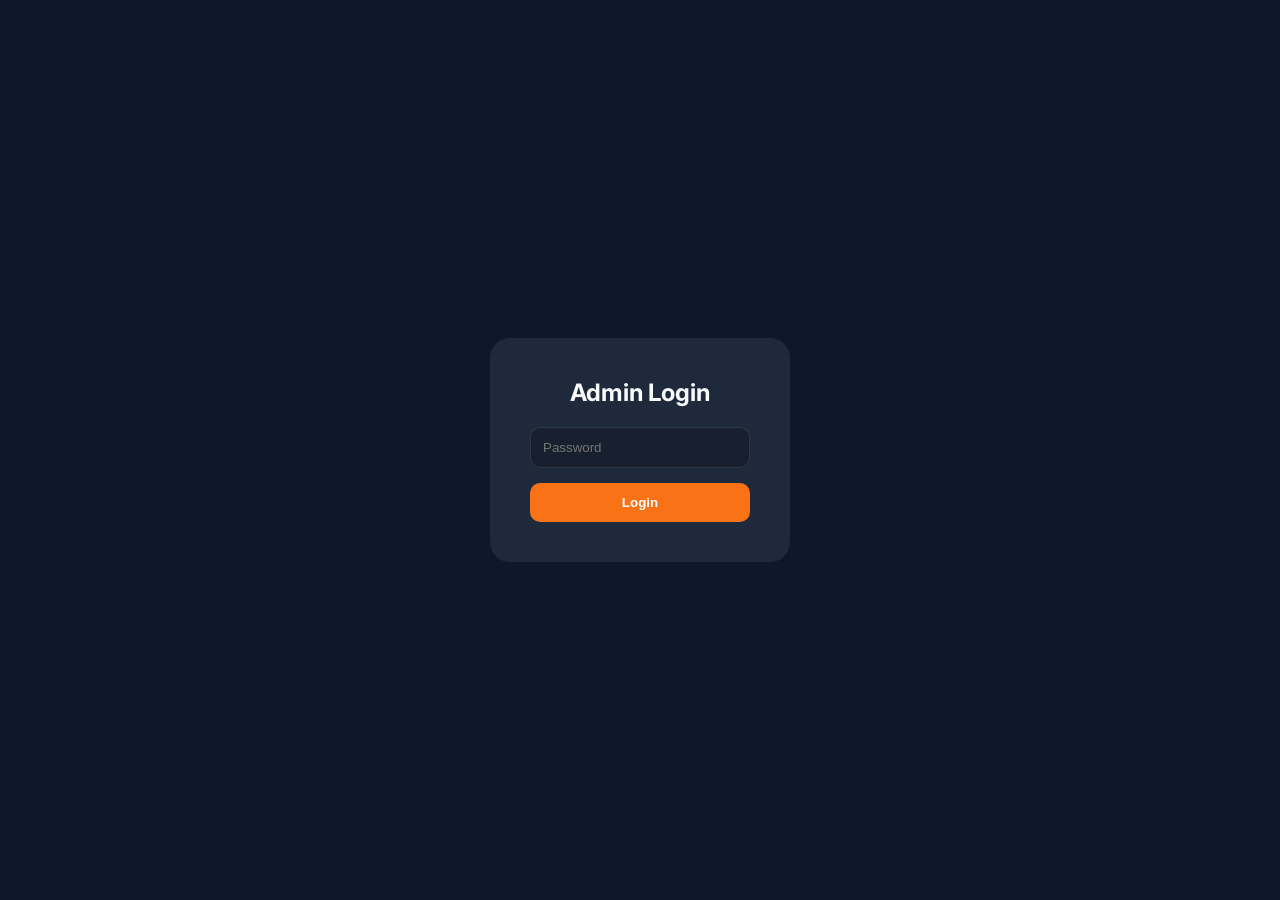
==== commit e3872018: "Merge branch 'origin/main' and resolve conflicts to preserve story viewer and pizza builder features" ====
--- a/admin.html
+++ b/admin.html
@@ -5,6 +5,7 @@
     <meta name="viewport" content="width=device-width, initial-scale=1.0">
     <title>Admin - Pizza Center</title>
     <link href="https://fonts.googleapis.com/css2?family=Inter:wght@300;400;600;700&display=swap" rel="stylesheet">
+    <script src="https://cdn.jsdelivr.net/npm/@supabase/supabase-js@2"></script>
     <script src="https://unpkg.com/lucide@latest"></script>
     <style>
         :root {
@@ -18,145 +19,118 @@
         body { font-family: 'Inter', sans-serif; background: var(--bg); color: var(--text); padding: 20px; }
         .admin-container { max-width: 1000px; margin: 0 auto; }
         
-        /* Login */
-        .login-overlay { position: fixed; top: 0; left: 0; width: 100%; height: 100%; background: var(--bg); z-index: 1000; display: flex; justify-content: center; align-items: center; }
-        .login-card { background: var(--card); padding: 40px; border-radius: 24px; text-align: center; width: 100%; max-width: 400px; box-shadow: 0 20px 50px rgba(0,0,0,0.5); }
-        input { width: 100%; padding: 15px; border-radius: 12px; border: 1px solid rgba(255,255,255,0.1); background: rgba(0,0,0,0.2); color: white; margin-bottom: 20px; outline: none; }
-        button { width: 100%; padding: 15px; border-radius: 12px; background: var(--accent); color: white; border: none; font-weight: 700; cursor: pointer; }
-
-        header { display: flex; justify-content: space-between; align-items: center; margin-bottom: 40px; }
-        .tabs { display: flex; gap: 10px; margin-bottom: 30px; overflow-x: auto; padding-bottom: 10px; }
-        .tab { padding: 10px 20px; border-radius: 10px; background: var(--card); cursor: pointer; white-space: nowrap; transition: 0.3s; }
+        header { display: flex; justify-content: space-between; align-items: center; margin-bottom: 30px; }
+        .logo { font-size: 24px; font-weight: 800; color: var(--accent); }
+        
+        .tabs { display: flex; gap: 10px; margin-bottom: 20px; overflow-x: auto; padding-bottom: 10px; }
+        .tab { padding: 10px 20px; background: var(--card); border-radius: 10px; cursor: pointer; transition: 0.3s; white-space: nowrap; }
         .tab.active { background: var(--accent); }
-
+        
         .section { display: none; }
         .section.active { display: block; }
-
-        .grid { display: grid; grid-template-columns: repeat(auto-fill, minmax(320px, 1fr)); gap: 20px; }
-        .item-card { background: var(--card); padding: 25px; border-radius: 24px; position: relative; border: 1px solid rgba(255,255,255,0.05); }
-        .item-card img { width: 80px; height: 80px; border-radius: 16px; object-fit: cover; margin-bottom: 20px; box-shadow: 0 10px 20px rgba(0,0,0,0.3); }
-        .item-actions { margin-top: 20px; display: flex; gap: 10px; border-top: 1px solid rgba(255,255,255,0.1); padding-top: 20px; }
-        .btn-action { flex: 1; padding: 12px; border-radius: 12px; border: none; font-weight: 600; cursor: pointer; display: flex; align-items: center; justify-content: center; gap: 8px; font-size: 14px; transition: 0.2s; }
-        .btn-edit { background: rgba(255,255,255,0.1); color: white; }
-        .btn-edit:hover { background: rgba(255,255,255,0.2); }
-        .btn-del { background: rgba(239, 68, 68, 0.1); color: #ef4444; }
-        .btn-del:hover { background: rgba(239, 68, 68, 0.2); }
-
-        .order-row { background: var(--card); padding: 15px; border-radius: 12px; margin-bottom: 10px; border-left: 4px solid var(--accent); }
-        .order-meta { font-size: 12px; color: var(--text-dim); margin-top: 5px; }
-
-        /* Modal */
-        .modal { position: fixed; top: 0; left: 0; width: 100%; height: 100%; background: rgba(0,0,0,0.8); display: none; justify-content: center; align-items: center; z-index: 1500; padding: 20px; }
-        .modal-content { background: var(--card); padding: 30px; border-radius: 24px; width: 100%; max-width: 500px; max-height: 90vh; overflow-y: auto; box-shadow: 0 20px 60px rgba(0,0,0,0.5); }
-        select { width: 100%; padding: 15px; border-radius: 12px; background: rgba(0,0,0,0.2); color: white; border: 1px solid rgba(255,255,255,0.1); margin-bottom: 20px; }
-        
-        .table-marker { position: absolute; width: 30px; height: 30px; background: var(--accent); color: white; border-radius: 50%; display: flex; justify-content: center; align-items: center; font-size: 12px; font-weight: bold; transform: translate(-50%, -50%); cursor: pointer; box-shadow: 0 4px 8px rgba(0,0,0,0.5); z-index: 10;}
-        .table-marker:hover { background: #ea580c; z-index: 11; transform: translate(-50%, -50%) scale(1.1); }
+        
+        .grid { display: grid; grid-template-columns: repeat(auto-fill, minmax(200px, 1fr)); gap: 20px; }
+        .item-card { background: var(--card); border-radius: 15px; overflow: hidden; position: relative; }
+        .item-card img { width: 100%; height: 150px; object-fit: cover; }
+        .item-info { padding: 15px; }
+        .item-info h3 { font-size: 16px; margin-bottom: 5px; }
+        .item-info p { color: var(--accent); font-weight: 700; }
+        
+        .btn-add { background: var(--accent); color: white; border: none; padding: 15px 30px; border-radius: 12px; font-weight: 700; cursor: pointer; margin-bottom: 20px; display: flex; align-items: center; gap: 10px; }
+        
+        .modal { position: fixed; top: 0; left: 0; width: 100%; height: 100%; background: rgba(0,0,0,0.8); backdrop-filter: blur(5px); display: none; justify-content: center; align-items: center; z-index: 1000; }
+        .modal-content { background: var(--card); padding: 30px; border-radius: 20px; width: 100%; max-width: 500px; max-height: 90vh; overflow-y: auto; }
+        
+        input, select, textarea { width: 100%; padding: 12px; margin-bottom: 15px; background: rgba(0,0,0,0.2); border: 1px solid rgba(255,255,255,0.1); border-radius: 10px; color: white; outline: none; }
+        button { width: 100%; padding: 12px; border: none; border-radius: 10px; font-weight: 600; cursor: pointer; }
+        
+        #login-overlay { position: fixed; top: 0; left: 0; width: 100%; height: 100%; background: var(--bg); z-index: 2000; display: flex; justify-content: center; align-items: center; }
+        
+        .btn-action { width: auto; padding: 5px 10px; font-size: 12px; background: rgba(255,255,255,0.1); }
+        .btn-del { color: #ef4444; }
+        
+        .table-marker { position: absolute; width: 25px; height: 25px; background: var(--accent); border-radius: 50%; color: white; display: flex; align-items: center; justify-content: center; font-size: 10px; font-weight: 800; cursor: move; }
+
+        .loader { width: 20px; height: 20px; border: 2px solid #FFF; border-bottom-color: transparent; border-radius: 50%; display: inline-block; box-sizing: border-box; animation: rotation 1s linear infinite; }
+        @keyframes rotation { 0% { transform: rotate(0deg); } 100% { transform: rotate(360deg); } }
     </style>
 </head>
 <body>
-    <div id="login-overlay" class="login-overlay">
-        <div class="login-card">
-            <h1 style="margin-bottom: 20px;">Админ-панель</h1>
-            <input type="password" id="admin-pass" placeholder="Введите пароль">
-            <button onclick="login()">Войти</button>
+    <div id="login-overlay">
+        <div style="background: var(--card); padding: 40px; border-radius: 20px; text-align: center; width: 300px;">
+            <h2 style="margin-bottom: 20px;">Admin Login</h2>
+            <input type="password" id="admin-pass" placeholder="Password" onkeydown="if(event.key==='Enter') login()">
+            <button onclick="login()" style="background: var(--accent); color: white;">Login</button>
         </div>
     </div>
 
     <div class="admin-container">
         <header>
-            <h1>Админ-центр</h1>
-            <div style="display:flex; gap:10px;">
-                <button style="width: auto; padding: 10px 20px; background: #475569;" onclick="openModal('story')">+ Добавить Сториз</button>
-                <button style="width: auto; padding: 10px 20px;" onclick="openModal('item')">+ Добавить блюдо</button>
-            </div>
+            <div class="logo">PIZZA ADMIN</div>
+            <button onclick="exportData()" style="width: auto; background: var(--card); font-size: 12px;">Backup JSON</button>
         </header>
 
         <div class="tabs">
             <div class="tab active" onclick="switchTab('menu', this)">Меню</div>
-            <div class="tab" onclick="switchTab('stories', this)">Сториз</div>
-            <div class="tab" onclick="switchTab('orders', this)">Заказы</div>
+            <div class="tab" onclick="switchTab('stories', this)">Сторис</div>
             <div class="tab" onclick="switchTab('scheme', this)">Схема зала</div>
             <div class="tab" onclick="switchTab('quotes', this)">Цитаты</div>
+            <div class="tab" onclick="switchTab('orders', this)">Заказы</div>
             <div class="tab" onclick="switchTab('settings', this)">Настройки</div>
         </div>
 
+        <!-- Menu Section -->
         <div id="menu-section" class="section active">
-            <div class="grid" id="menu-grid">
-                <!-- Items here -->
-            </div>
-        </div>
-
+            <button class="btn-add" onclick="openModal('item')"><i data-lucide="plus"></i> Добавить блюдо</button>
+            <div class="grid" id="menu-grid"></div>
+        </div>
+
+        <!-- Stories Section -->
         <div id="stories-section" class="section">
+            <button class="btn-add" onclick="openModal('story')"><i data-lucide="plus"></i> Добавить историю</button>
+            <div class="grid" id="stories-grid"></div>
+        </div>
+
+        <!-- Quotes Section -->
+        <div id="quotes-section" class="section">
+            <div style="background: var(--card); padding: 20px; border-radius: 20px; margin-bottom: 20px;">
+                <h3>Добавить цитату</h3>
+                <textarea id="new-quote-text" placeholder="Введите текст цитаты..." rows="3" style="margin-top: 15px;"></textarea>
+                <button onclick="addQuote()" style="background: var(--accent); color: white;">Добавить</button>
+            </div>
+            <div id="quotes-list" class="grid"></div>
+        </div>
+
+        <!-- Orders Section -->
+        <div id="orders-section" class="section">
             <div style="display:flex; justify-content:space-between; align-items:center; margin-bottom:20px;">
-                <h2 style="font-size:24px;">Управление Сториз</h2>
-                <div style="display:flex; gap:10px;">
-                    <button class="btn-add" onclick="resetStories()" style="width:auto; padding:0 20px; background:#475569;"><i data-lucide="refresh-cw"></i> Сброс</button>
-                    <button class="btn-add" onclick="openModal('story')" style="width:auto; padding:0 20px;"><i data-lucide="plus"></i> Добавить</button>
-                </div>
-            </div>
-            <div class="grid" id="stories-grid">
-                <!-- Stories here -->
-            </div>
-        </div>
-
-        <div id="orders-section" class="section">
-            <div id="orders-list">
-                <!-- Orders here -->
-            </div>
-        </div>
-
+                <h2>История заказов</h2>
+                <button onclick="clearOrders()" style="width:auto; background:#ef4444; color:white;">Очистить все</button>
+            </div>
+            <div id="orders-list" class="grid"></div>
+        </div>
+
+        <!-- Scheme Section -->
         <div id="scheme-section" class="section">
-            <div class="item-card">
-                <h3>Настройка схемы зала</h3>
-                <p style="color: var(--text-dim); font-size: 14px; margin-bottom: 15px;">Загрузите изображение плана зала, затем кликните по картинке, чтобы добавить столы.</p>
-                
-                <label style="display:block; margin: 10px 0 5px; font-size: 14px;">Ссылка на схему (или загрузите файл)</label>
-                <div style="display:flex; gap:10px; margin-bottom:15px;">
-                    <input type="text" id="scheme-img-url" placeholder="URL картинки" style="margin-bottom:0; flex:1;" onchange="loadScheme()">
-                    <input type="file" id="scheme-file" accept="image/*" style="display:none;" onchange="handleSchemeUpload(this)">
-                    <button onclick="document.getElementById('scheme-file').click()" style="width:auto; padding:0 20px; background:#475569;">Файл</button>
-                </div>
-                
-                <div id="scheme-container" style="position: relative; width: 100%; max-width: 600px; margin: 0 auto; background: rgba(0,0,0,0.2); border: 1px dashed rgba(255,255,255,0.2); border-radius: 12px; overflow: hidden; cursor: crosshair;">
-                    <img id="scheme-preview" src="" style="width: 100%; display: block; opacity: 0.5;" onclick="addTableMarker(event)">
-                    <div id="scheme-markers"></div>
-                </div>
-                <div style="text-align: center; margin-top: 15px;">
-                    <span id="scheme-status" style="font-size: 14px; color: var(--accent);">Схема не загружена</span>
-                </div>
-                
-                <button onclick="saveScheme()" style="margin-top: 20px;">Сохранить схему</button>
-            </div>
-            
-            <div class="item-card" style="margin-top: 20px;">
-                <h3>Список столов</h3>
-                <div id="scheme-tables-list" style="margin-top: 15px;">
-                    <!-- Table rows will go here -->
-                </div>
-            </div>
-        </div>
-
+            <div style="background: var(--card); padding: 20px; border-radius: 20px; margin-bottom: 20px;">
+                <h3>Загрузить фото зала</h3>
+                <input type="file" onchange="handleFileUpload(this, 'scheme')" style="margin-top: 10px;">
+                <p style="font-size: 12px; color: var(--text-dim); margin-top: 10px;">* Нажмите на фото, чтобы добавить стол</p>
+            </div>
+            <div id="scheme-editor" style="position: relative; width: 100%; background: #000; border-radius: 20px; overflow: hidden;">
+                <img id="scheme-img-preview" src="" style="width: 100%; display: block; min-height: 300px;">
+                <div id="scheme-markers-container"></div>
+            </div>
+            <button onclick="saveScheme()" style="background: var(--accent); color: white; margin-top: 20px;">Сохранить схему</button>
+        </div>
+
+        <!-- Settings Section -->
         <div id="settings-section" class="section">
-            <div class="item-card">
-                <h3>Основные настройки</h3>
-                <label style="display:block; margin: 20px 0 10px; font-size: 14px; color: var(--text-dim);">WhatsApp номер для заказов (без +)</label>
-                <input type="text" id="setting-phone" placeholder="996555123456">
-                <button onclick="saveSettings()">Сохранить настройки</button>
-            </div>
-        </div>
-
-        <div id="quotes-section" class="section">
-            <div class="item-card">
-                <h3>Управление цитатами</h3>
-                <p style="color: var(--text-dim); font-size: 14px; margin-bottom: 15px;">Эти фразы будут отображаться на главной странице с красивой анимацией.</p>
-                <div style="display:flex; gap:10px; margin-bottom:20px;">
-                    <input type="text" id="new-quote-text" placeholder="Введите вдохновляющую фразу..." style="margin-bottom:0; flex:1;">
-                    <button onclick="addQuote()" style="width:auto; padding:0 20px;">Добавить</button>
-                </div>
-                <div id="quotes-list" class="grid">
-                    <!-- Quotes will be here -->
-                </div>
+            <div style="background: var(--card); padding: 20px; border-radius: 20px;">
+                <h3>Настройки WhatsApp</h3>
+                <label style="display:block; margin: 15px 0 5px; font-size: 14px;">Номер телефона для заказов (с кодом страны, без +)</label>
+                <input type="text" id="admin-phone" placeholder="996555123456">
+                <button onclick="saveSettings()" style="background: var(--accent); color: white;">Сохранить</button>
             </div>
         </div>
     </div>
@@ -166,17 +140,18 @@
         <div class="modal-content">
             <h2 id="modal-title" style="margin-bottom: 20px;">Новое блюдо</h2>
             <div id="modal-img-preview" style="width: 100%; height: 200px; border-radius: 15px; background: rgba(0,0,0,0.2); margin-bottom: 20px; display: flex; justify-content: center; align-items: center; overflow: hidden; border: 1px dashed rgba(255,255,255,0.1);">
-                <span style="color:var(--text-dim); font-size:14px;">Предпросмотр фото</span>
-            </div>
-            <input type="text" id="item-name" placeholder="Название блюда">
+                <span style="color:var(--text-dim); font-size:14px;">Предпросмотр обложки</span>
+            </div>
+            <input type="text" id="item-name" placeholder="Название">
             <input type="text" id="item-desc" placeholder="Описание">
-            <input type="text" id="item-price" placeholder="Цена (например: 850 / 1200)">
-            <div style="display:flex; gap:10px; margin-bottom:20px;">
-                <input type="text" id="item-img" placeholder="URL обложки" style="margin-bottom:0; flex:1;" oninput="updatePreview(this.value)">
-                <button onclick="generateImage()" style="width:auto; padding:0 15px; background:#475569;"><i data-lucide="sparkles"></i></button>
-            </div>
-
-            <!-- Story Specific Fields (Moved Up) -->
+            <input type="text" id="item-price" placeholder="Цена">
+            <input type="text" id="item-img" placeholder="URL картинки / обложки" oninput="updatePreview(this.value)">
+            <div style="margin-bottom:20px;">
+                <label style="display:block; margin-bottom:10px; font-size:14px; color:var(--text-dim);">Или загрузить обложку:</label>
+                <input type="file" id="item-file" accept="image/*" onchange="handleFileUpload(this)">
+            </div>
+
+            <!-- Story Specific Fields -->
             <div id="story-content-fields" style="display:none; background: rgba(249, 115, 22, 0.05); padding: 20px; border-radius: 15px; border: 1px solid rgba(249, 115, 22, 0.2); margin-bottom: 20px;">
                 <h4 style="margin-bottom:15px; color:var(--accent); display:flex; align-items:center; gap:8px;"><i data-lucide="play-circle"></i> Контент Сториз (9:16)</h4>
                 
@@ -194,10 +169,7 @@
                 <input type="file" id="story-content-file" accept="image/*,video/*" onchange="handleStoryContentUpload(this)" style="margin-bottom:15px;">
                 <input type="text" id="story-content-url" placeholder="Или URL контента" oninput="updateContentPreview(this.value)" style="margin-bottom:0;">
             </div>
-            <div style="margin-bottom:20px;">
-                <label style="display:block; margin-bottom:10px; font-size:14px; color:var(--text-dim);">Или загрузить свое фото:</label>
-                <input type="file" id="item-file" accept="image/*" onchange="handleFileUpload(this)">
-            </div>
+
             <select id="item-cat">
                 <option value="first">Первые блюда</option>
                 <option value="second">Вторые блюда</option>
@@ -205,53 +177,73 @@
                 <option value="desserts">Десерты</option>
                 <option value="snacks">Закуски</option>
             </select>
-
-
             <div style="display:flex; gap:10px;">
-                <button style="background: #334155;" onclick="closeModal()">Отмена</button>
-                <button id="save-item-btn" onclick="saveItem()">Сохранить</button>
+                <button style="background: #334155; color: white;" onclick="closeModal()">Отмена</button>
+                <button id="save-item-btn" onclick="saveItem()" style="background: var(--accent); color: white;">Сохранить</button>
             </div>
         </div>
     </div>
 
     <script>
-        const DEFAULT_MENU = [
-            { id: 1, name: 'Королевский Бургер', desc: 'Сочная говядина, чеддер, фирменный соус', price: 2450, cat: 'second', img: 'assets/burger.png', i18n: 'item1' },
-            { id: 2, name: 'Маргарита Премиум', desc: 'Свежие томаты, моцарелла, базилик', price: 3100, cat: 'second', img: 'assets/pizza.png', i18n: 'item2' },
-            { id: 3, name: 'Сет "Токио"', desc: 'Лосось, тунец, авокадо, 16 шт.', price: 5800, cat: 'snacks', img: 'assets/sushi.png', i18n: 'item3' },
-            { id: 4, name: 'Шоколадный Фондан', desc: 'Теплый шоколад с малиновым соусом', price: 1850, cat: 'desserts', img: 'assets/dessert.png', i18n: 'item4' },
-            { id: 5, name: 'Борщ "Украинский"', desc: 'Свекла, говядина, свежая сметана', price: 850, cat: 'first', img: 'assets/burger.png', i18n: 'item5' },
-            { id: 6, name: 'Шорпо из баранины', desc: 'Наваристый бульон, отборная баранина и овощи', price: 950, cat: 'first', img: 'https://images.unsplash.com/photo-1547592166-23ac45744acd?auto=format&fit=crop&w=300&q=80', i18n: 'item6' },
-            { id: 7, name: 'Пицца центр', desc: '1090 гр, 40 см', price: 850, cat: 'second', img: 'assets/pizza.png', i18n: 'item7' }
-        ];
-
-        const DEFAULT_STORIES = [
-            { id: 1, title: 'Новинки', img: 'novelty_new.png', content: 'novelty_new.png', type: 'image', i18n: 'new' },
-            { id: 2, title: 'Акции', img: 'https://images.unsplash.com/photo-1606787366850-de6330128bfc?auto=format&fit=crop&w=200&q=80', i18n: 'promo' },
-            { id: 3, title: 'Бонусы', img: 'https://images.unsplash.com/photo-1549465220-1a8b9238cd48?auto=format&fit=crop&w=200&q=80', i18n: 'bonus' },
-            { id: 4, title: 'Адрес', img: 'https://images.unsplash.com/photo-1552566626-52f8b828add9?auto=format&fit=crop&w=200&q=80', i18n: 'address' },
-            { id: 5, title: 'О нас', img: 'https://images.unsplash.com/photo-1556910103-1c02745aae4d?auto=format&fit=crop&w=200&q=80', i18n: 'about' }
-        ];
-
-        let menu = JSON.parse(localStorage.getItem('customMenu')) || DEFAULT_MENU;
-        let stories = JSON.parse(localStorage.getItem('customStories')) || DEFAULT_STORIES;
-        let orders = JSON.parse(localStorage.getItem('allOrders')) || [];
+        const SUPABASE_URL = 'https://ihzeeilfmbgsddzcyywp.supabase.co';
+        const SUPABASE_KEY = 'eyJhbGciOiJIUzI1NiIsInR5cCI6IkpXVCJ9.eyJpc3MiOiJzdXBhYmFzZSIsInJlZiI6ImloemVlaWxmbWJnc2RkemN5eXdwIiwicm9sZSI6ImFub24iLCJpYXQiOjE3NzgzMTU4NzMsImV4cCI6MjA5Mzg5MTg3M30.nv3DvgcgxHvk1J_W0U5o94LWY5w8nAcZTyAg92mz77M';
+        
+        let supabase;
+        try {
+            supabase = window.supabase.createClient(SUPABASE_URL, SUPABASE_KEY);
+        } catch(e) {
+            console.error('Supabase init failed:', e);
+        }
+
+        let menu = [];
+        let stories = [];
+        let quotes = [];
+        let orders = [];
         let editingId = null;
-        let modalType = 'item'; // 'item' or 'story'
-
-        function login() {
+        let modalType = 'item';
+
+        async function login() {
+            const btn = document.querySelector('#login-overlay button');
             const pass = document.getElementById('admin-pass').value;
+            
             if (pass === 'admin') {
+                btn.textContent = 'Загрузка...';
+                btn.disabled = true;
+                // Always hide overlay regardless of what happens
+                await refreshAll().catch(e => console.error('Refresh failed:', e));
                 document.getElementById('login-overlay').style.display = 'none';
+            } else {
+                alert('Неверный пароль! Пароль: admin');
+            }
+        }
+
+        async function refreshAll() {
+            try {
+                // Fetch each table individually to prevent one error from stopping everything
+                const [menuRes, storyRes, quoteRes, orderRes] = await Promise.all([
+                    supabase.from('menu').select('*').order('id', { ascending: true }),
+                    supabase.from('stories').select('*').order('id', { ascending: true }),
+                    supabase.from('quotes').select('*').order('id', { ascending: true }),
+                    supabase.from('orders').select('*').order('created_at', { ascending: false })
+                ]);
+
+                menu = menuRes.data || [];
+                stories = storyRes.data || [];
+                quotes = quoteRes.data || [];
+                orders = orderRes.data || [];
+
                 renderMenu();
                 renderStories();
+                renderQuotes();
                 renderOrders();
-                renderQuotes();
-                loadSettings();
-                initScheme();
-            } else {
-                alert('Неверный пароль');
-            }
+                
+                // Load these separately
+                initScheme().catch(e => console.error("Scheme Load Error:", e));
+                loadSettings().catch(e => console.error("Settings Load Error:", e));
+            } catch (e) {
+                console.error("Critical Refresh Error:", e);
+            }
+            if (typeof lucide !== 'undefined') lucide.createIcons();
         }
 
         function switchTab(tab, el) {
@@ -268,17 +260,14 @@
                 const card = document.createElement('div');
                 card.className = 'item-card';
                 card.innerHTML = `
-                    <div style="display:flex; gap:15px; align-items:center;">
-                        <img src="${item.img}">
-                        <div>
-                            <h3 style="font-size:18px;">${item.name}</h3>
-                            <div style="font-weight: 700; color: var(--accent); margin-top:4px;">${item.price} с.</div>
+                    <img src="${item.image_url}">
+                    <div class="item-info">
+                        <h3>${item.name}</h3>
+                        <p>${item.price} с.</p>
+                        <div style="display:flex; gap:10px; margin-top:10px;">
+                            <button class="btn-action" onclick="openModal('item', ${item.id})"><i data-lucide="edit-3"></i></button>
+                            <button class="btn-action btn-del" onclick="deleteItem('menu', ${item.id})"><i data-lucide="trash-2"></i></button>
                         </div>
-                    </div>
-                    <p style="font-size: 13px; color: var(--text-dim); margin-top:15px; line-height:1.5;">${item.desc}</p>
-                    <div class="item-actions">
-                        <button class="btn-action btn-edit" onclick="editItem(${item.id})"><i data-lucide="edit-3"></i> Изменить</button>
-                        <button class="btn-action btn-del" onclick="deleteItem(${item.id})"><i data-lucide="trash-2"></i> Удалить</button>
                     </div>
                 `;
                 grid.appendChild(card);
@@ -289,21 +278,17 @@
         function renderStories() {
             const grid = document.getElementById('stories-grid');
             grid.innerHTML = '';
-            stories.forEach(story => {
+            stories.forEach(s => {
                 const card = document.createElement('div');
                 card.className = 'item-card';
                 card.innerHTML = `
-                        <div style="position:relative;">
-                            <img src="${story.img}" style="border-radius: 50%;">
-                            ${story.type === 'video' ? '<div style="position:absolute; bottom:0; right:0; background:var(--accent); border-radius:50%; width:20px; height:20px; display:flex; justify-content:center; align-items:center; border:2px solid var(--card);"><i data-lucide="play" style="width:10px; height:10px; color:white;"></i></div>' : ''}
+                    <img src="${s.image_url}">
+                    <div class="item-info">
+                        <h3>${s.title}</h3>
+                        <div style="display:flex; gap:10px; margin-top:10px;">
+                            <button class="btn-action" onclick="openModal('story', ${s.id})"><i data-lucide="edit-3"></i></button>
+                            <button class="btn-action btn-del" onclick="deleteItem('stories', ${s.id})"><i data-lucide="trash-2"></i></button>
                         </div>
-                        <div>
-                            <h3 style="font-size:18px;">${story.title}</h3>
-                            <div style="font-size: 12px; color: var(--text-dim);">ID: ${story.id} (${story.type === 'video' ? 'Видео' : 'Фото'})</div>
-                        </div>
-                    <div class="item-actions">
-                        <button class="btn-action btn-edit" onclick="editStory(${story.id})"><i data-lucide="edit-3"></i> Изменить</button>
-                        <button class="btn-action btn-del" onclick="deleteStory(${story.id})"><i data-lucide="trash-2"></i> Удалить</button>
                     </div>
                 `;
                 grid.appendChild(card);
@@ -311,184 +296,259 @@
             lucide.createIcons();
         }
 
-        function renderOrders() {
-            const list = document.getElementById('orders-list');
-            list.innerHTML = '';
-            if (orders.length === 0) {
-                list.innerHTML = '<p style="text-align:center; color:var(--text-dim);">Заказов пока нет</p>';
-                return;
-            }
-            orders.slice().reverse().forEach(order => {
-                const row = document.createElement('div');
-                row.className = 'order-row';
-                row.innerHTML = `
-                    <div style="display:flex; justify-content:space-between;">
-                        <strong>${order.user}</strong>
-                        <span>${order.total} с.</span>
-                    </div>
-                    <div style="font-size: 13px; margin-top: 5px;">${order.items}</div>
-                    <div class="order-meta">${order.date}</div>
-                `;
-                list.appendChild(row);
-            });
-        }
-
-        function loadSettings() {
-            document.getElementById('setting-phone').value = localStorage.getItem('adminPhone') || '996555123456';
-        }
-
-        function saveSettings() {
-            const phone = document.getElementById('setting-phone').value;
-            localStorage.setItem('adminPhone', phone);
-            alert('Настройки сохранены!');
-        }
-
-        // --- SCHEME LOGIC ---
-        let tableScheme = JSON.parse(localStorage.getItem('tableScheme')) || { image: '', tables: [] };
-
-        function initScheme() {
-            if (tableScheme.image) {
-                document.getElementById('scheme-img-url').value = tableScheme.image;
-                const img = document.getElementById('scheme-preview');
-                img.src = tableScheme.image;
-                img.style.opacity = '1';
-                document.getElementById('scheme-status').innerText = 'Схема загружена. Кликните для добавления стола.';
-                document.getElementById('scheme-status').style.color = '#10b981';
-            }
-            renderSchemeMarkers();
-            renderSchemeList();
-        }
-
-        function loadScheme() {
-            tableScheme.image = document.getElementById('scheme-img-url').value;
-            initScheme();
-        }
-
-        function handleSchemeUpload(input) {
-            const file = input.files[0];
-            if (file) {
-                const reader = new FileReader();
-                reader.onload = function(e) {
-                    tableScheme.image = e.target.result;
-                    initScheme();
-                };
-                reader.readAsDataURL(file);
-            }
-        }
-
-        function addTableMarker(event) {
-            if (!tableScheme.image) {
-                alert('Сначала загрузите изображение схемы');
-                return;
-            }
-            
-            const rect = event.target.getBoundingClientRect();
-            const x = ((event.clientX - rect.left) / rect.width) * 100;
-            const y = ((event.clientY - rect.top) / rect.height) * 100;
-            
-            const num = prompt("Введите номер или название стола:");
-            if (num) {
-                tableScheme.tables.push({
-                    id: Date.now(),
-                    num: num,
-                    x: x,
-                    y: y
-                });
-                renderSchemeMarkers();
-                renderSchemeList();
-            }
-        }
-
-        function renderSchemeMarkers() {
-            const container = document.getElementById('scheme-markers');
-            container.innerHTML = '';
-            tableScheme.tables.forEach(t => {
-                const marker = document.createElement('div');
-                marker.className = 'table-marker';
-                marker.style.left = t.x + '%';
-                marker.style.top = t.y + '%';
-                marker.innerText = t.num;
-                marker.title = "Удалить стол " + t.num;
-                marker.onclick = (e) => {
-                    e.stopPropagation();
-                    if(confirm('Удалить стол №' + t.num + '?')) {
-                        deleteSchemeTable(t.id);
-                    }
-                };
-                container.appendChild(marker);
-            });
-        }
-
-        function renderSchemeList() {
-            const list = document.getElementById('scheme-tables-list');
-            list.innerHTML = '';
-            if (tableScheme.tables.length === 0) {
-                list.innerHTML = '<p style="color:var(--text-dim); font-size: 14px;">Столов пока нет</p>';
-                return;
-            }
-            tableScheme.tables.forEach(t => {
-                const row = document.createElement('div');
-                row.style.cssText = 'display:flex; justify-content:space-between; align-items:center; background:rgba(0,0,0,0.2); padding:10px 15px; border-radius:10px; margin-bottom:8px;';
-                row.innerHTML = `
-                    <span>Стол №${t.num}</span>
-                    <button style="width:auto; padding:5px 10px; font-size:12px; background:rgba(239, 68, 68, 0.1); color:#ef4444; border:none; border-radius:6px; cursor:pointer;" onclick="deleteSchemeTable(${t.id})">Удалить</button>
-                `;
-                list.appendChild(row);
-            });
-        }
-
-        function deleteSchemeTable(id) {
-            tableScheme.tables = tableScheme.tables.filter(t => t.id !== id);
-            renderSchemeMarkers();
-            renderSchemeList();
-        }
-
-        function saveScheme() {
-            localStorage.setItem('tableScheme', JSON.stringify(tableScheme));
-            alert('Схема и столы успешно сохранены!');
-        }
-
-        function openModal(type = 'item') {
+        function openModal(type, id = null) {
             modalType = type;
-            editingId = null;
-            document.getElementById('modal-title').innerText = type === 'item' ? 'Новое блюдо' : 'Новый Сториз';
+            editingId = id;
+            const modal = document.getElementById('item-modal');
+            const title = document.getElementById('modal-title');
+            modal.style.display = 'flex';
+
+            // Reset fields visibility
+            document.getElementById('item-price').style.display = type === 'item' ? 'block' : 'none';
+            document.getElementById('item-desc').style.display = type === 'item' ? 'block' : 'none';
+            document.getElementById('item-cat').style.display = type === 'item' ? 'block' : 'none';
+            document.getElementById('story-content-fields').style.display = type === 'story' ? 'block' : 'none';
+
+            if (type === 'item') {
+                title.innerText = id ? 'Редактировать блюдо' : 'Новое блюдо';
+                document.getElementById('modal-img-preview').innerHTML = '<span>Предпросмотр фото</span>';
+                if (id) {
+                    const item = menu.find(m => m.id === id);
+                    document.getElementById('item-name').value = item.name;
+                    document.getElementById('item-desc').value = item.description;
+                    document.getElementById('item-price').value = item.price;
+                    document.getElementById('item-img').value = item.image_url;
+                    document.getElementById('item-cat').value = item.category;
+                    updatePreview(item.image_url);
+                } else {
+                    resetModal();
+                }
+            } else {
+                title.innerText = id ? 'Редактировать историю' : 'Новая история';
+                document.getElementById('modal-img-preview').innerHTML = '<span>Предпросмотр обложки</span>';
+                if (id) {
+                    const s = stories.find(st => st.id === id);
+                    document.getElementById('item-name').value = s.title;
+                    document.getElementById('item-img').value = s.image_url;
+                    document.getElementById('story-content-url').value = s.content || '';
+                    document.getElementById('story-type').value = s.type || 'image';
+                    updatePreview(s.image_url);
+                    updateContentPreview(s.content || '');
+                } else {
+                    resetModal();
+                }
+            }
+        }
+
+        function resetModal() {
             document.getElementById('item-name').value = '';
             document.getElementById('item-desc').value = '';
             document.getElementById('item-price').value = '';
             document.getElementById('item-img').value = '';
-            
-            // Story fields
             document.getElementById('story-content-url').value = '';
             document.getElementById('story-type').value = 'image';
-
-            // Hide/Show fields
-            document.getElementById('item-price').style.display = type === 'item' ? 'block' : 'none';
-            document.getElementById('item-desc').style.display = type === 'item' ? 'block' : 'none';
-            document.getElementById('item-cat').style.display = type === 'item' ? 'block' : 'none';
-            document.getElementById('story-content-fields').style.display = type === 'story' ? 'block' : 'none';
+            document.getElementById('modal-img-preview').innerHTML = '<span>Предпросмотр обложки</span>';
+            document.getElementById('story-content-preview').innerHTML = '<span>Предпросмотр контента</span>';
+        }
+
+        function closeModal() {
+            document.getElementById('item-modal').style.display = 'none';
+        }
+
+        function updatePreview(url) {
+            const prev = document.getElementById('modal-img-preview');
+            if (url) prev.innerHTML = `<img src="${url}" style="width:100%; height:100%; object-fit:cover;">`;
+            else prev.innerHTML = '<span>Предпросмотр фото</span>';
+        }
+
+        async function saveItem() {
+            const name = document.getElementById('item-name').value;
+            const img = document.getElementById('item-img').value;
             
-            document.getElementById('modal-img-preview').innerHTML = '<span style="color:var(--text-dim); font-size:14px;">Предпросмотр обложки</span>';
-            document.getElementById('story-content-preview').innerHTML = '<span style="color:var(--text-dim); font-size:12px;">Предпросмотр контента</span>';
-            document.getElementById('item-modal').style.display = 'flex';
-        }
-
+            if (modalType === 'item') {
+                const desc = document.getElementById('item-desc').value;
+                const price = document.getElementById('item-price').value;
+                const cat = document.getElementById('item-cat').value;
+                const item = { name, description: desc, price, image_url: img, category: cat };
+                
+                if (editingId) await supabase.from('menu').update(item).eq('id', editingId);
+                else await supabase.from('menu').insert([item]);
+            } else {
+                const story = { 
+                    title: name, 
+                    image_url: img,
+                    type: document.getElementById('story-type').value,
+                    content: document.getElementById('story-content-url').value
+                };
+                
+                let res;
+                if (editingId) {
+                    res = await supabase.from('stories').update(story).eq('id', editingId);
+                } else {
+                    res = await supabase.from('stories').insert([story]);
+                }
+
+                // Fallback in case stories table doesn't have type/content columns
+                if (res && res.error && res.error.message && (res.error.message.includes('column') || res.error.message.includes('does not exist'))) {
+                    console.warn("Supabase stories table does not have type/content columns. Saving without them.");
+                    const basicStory = { title: name, image_url: img };
+                    if (editingId) await supabase.from('stories').update(basicStory).eq('id', editingId);
+                    else await supabase.from('stories').insert([basicStory]);
+                }
+            }
+            closeModal();
+            refreshAll();
+        }
+
+        async function deleteItem(table, id) {
+            if (confirm('Удалить?')) {
+                await supabase.from(table).delete().eq('id', id);
+                refreshAll();
+            }
+        }
+
+        // Scheme Logic
+        let schemeData = { image: '', tables: [] };
+        async function initScheme() {
+            const { data } = await supabase.from('scheme').select('*').eq('id', 1).single();
+            if (data) {
+                schemeData = data;
+                document.getElementById('scheme-img-preview').src = data.image || '';
+                renderSchemeMarkers();
+            }
+        }
+
+        async function saveScheme() {
+            await supabase.from('scheme').upsert({ id: 1, ...schemeData });
+            alert('Схема сохранена!');
+        }
+
+        function renderSchemeMarkers() {
+            const container = document.getElementById('scheme-markers-container');
+            container.innerHTML = '';
+            schemeData.tables.forEach((t, i) => {
+                const m = document.createElement('div');
+                m.className = 'table-marker';
+                m.style.left = t.x + '%'; m.style.top = t.y + '%';
+                m.innerText = t.num;
+                m.onclick = (e) => { e.stopPropagation(); if (confirm('Удалить стол?')) { schemeData.tables.splice(i, 1); renderSchemeMarkers(); } };
+                container.appendChild(m);
+            });
+        }
+
+        document.getElementById('scheme-img-preview').onclick = (e) => {
+            if (!schemeData.image) return alert('Сначала загрузите фото зала');
+            const rect = e.target.getBoundingClientRect();
+            const x = ((e.clientX - rect.left) / rect.width) * 100;
+            const y = ((e.clientY - rect.top) / rect.height) * 100;
+            const num = prompt('Номер стола:');
+            if (num) {
+                schemeData.tables.push({ num, x: x.toFixed(2), y: y.toFixed(2) });
+                renderSchemeMarkers();
+            }
+        };
+
+        async function handleFileUpload(input, type = 'item') {
+            const file = input.files[0];
+            if (!file) return;
+            const path = `uploads/${Date.now()}_${file.name}`;
+            const { data, error } = await supabase.storage.from('images').upload(path, file);
+            if (error) return alert(error.message);
+            const { data: { publicUrl } } = supabase.storage.from('images').getPublicUrl(path);
+            if (type === 'scheme') {
+                schemeData.image = publicUrl;
+                document.getElementById('scheme-img-preview').src = publicUrl;
+            } else {
+                document.getElementById('item-img').value = publicUrl;
+                updatePreview(publicUrl);
+            }
+        }
+
+        // Quotes
+        function renderQuotes() {
+            const list = document.getElementById('quotes-list');
+            list.innerHTML = '';
+            quotes.forEach(q => {
+                const card = document.createElement('div');
+                card.className = 'item-card';
+                card.style.padding = '15px';
+                card.innerHTML = `<p style="font-style:italic; margin-bottom:10px;">"${q.text}"</p><button class="btn-action btn-del" onclick="deleteQuote(${q.id})">Удалить</button>`;
+                list.appendChild(card);
+            });
+        }
+
+        async function addQuote() {
+            const text = document.getElementById('new-quote-text').value.trim();
+            if (text) {
+                await supabase.from('quotes').insert([{ text }]);
+                document.getElementById('new-quote-text').value = '';
+                refreshAll();
+            }
+        }
+
+        async function deleteQuote(id) {
+            if (confirm('Удалить цитату?')) {
+                await supabase.from('quotes').delete().eq('id', id);
+                refreshAll();
+            }
+        }
+
+        function renderOrders() {
+            const list = document.getElementById('orders-list');
+            list.innerHTML = '';
+            orders.forEach(o => {
+                const card = document.createElement('div');
+                card.className = 'item-card';
+                card.style.padding = '15px';
+                card.innerHTML = `<h4>${o.user}</h4><p style="font-size:12px; margin:5px 0;">${o.items}</p><p><b>${o.total} с.</b></p><small style="color:var(--text-dim);">${new Date(o.created_at).toLocaleString()}</small>`;
+                list.appendChild(card);
+            });
+        }
+
+        async function clearOrders() {
+            if (confirm('Очистить историю?')) {
+                await supabase.from('orders').delete().neq('id', 0);
+                refreshAll();
+            }
+        }
+
+        async function saveSettings() {
+            const phone = document.getElementById('admin-phone').value;
+            await supabase.from('settings').upsert({ key: 'admin_phone', value: phone }, { onConflict: 'key' });
+            alert('Настройки сохранены!');
+        }
+
+        async function loadSettings() {
+            const { data } = await supabase.from('settings').select('*').eq('key', 'admin_phone').single();
+            if (data) document.getElementById('admin-phone').value = data.value;
+        }
+
+        function exportData() {
+            const data = { menu, stories, quotes, scheme: schemeData };
+            const blob = new Blob([JSON.stringify(data)], { type: 'application/json' });
+            const url = URL.createObjectURL(blob);
+            const a = document.createElement('a');
+            a.href = url;
+            a.download = `center_pizza_supabase_backup_${new Date().toLocaleDateString()}.json`;
+            a.click();
+        }
+
+        // Story content uploading helpers
         function toggleStoryInputs() {
             const type = document.getElementById('story-type').value;
             const fileInput = document.getElementById('story-content-file');
-            fileInput.accept = type === 'image' ? 'image/*' : 'video/*';
-        }
-
-        function handleStoryContentUpload(input) {
+            if (fileInput) fileInput.accept = type === 'image' ? 'image/*' : 'video/*';
+        }
+
+        async function handleStoryContentUpload(input) {
             const file = input.files[0];
-            if (file) {
-                const reader = new FileReader();
-                reader.onload = function(e) {
-                    const url = e.target.result;
-                    document.getElementById('story-content-url').value = url;
-                    updateContentPreview(url);
-                };
-                reader.readAsDataURL(file);
-            }
+            if (!file) return;
+            const path = `uploads/${Date.now()}_${file.name}`;
+            const { data, error } = await supabase.storage.from('images').upload(path, file);
+            if (error) return alert(error.message);
+            const { data: { publicUrl } } = supabase.storage.from('images').getPublicUrl(path);
+            document.getElementById('story-content-url').value = publicUrl;
+            updateContentPreview(publicUrl);
         }
 
         function updateContentPreview(url) {
@@ -504,201 +564,6 @@
                 preview.innerHTML = `<span style="color:var(--text-dim); font-size:12px;">Предпросмотр контента</span>`;
             }
         }
-
-        function closeModal() {
-            document.getElementById('item-modal').style.display = 'none';
-        }
-
-        function editItem(id) {
-            modalType = 'item';
-            const item = menu.find(i => i.id === id);
-            editingId = id;
-            document.getElementById('modal-title').innerText = 'Редактировать блюдо';
-            document.getElementById('item-name').value = item.name;
-            document.getElementById('item-desc').value = item.desc;
-            document.getElementById('item-price').value = item.price;
-            document.getElementById('item-img').value = item.img;
-            
-            document.getElementById('item-price').style.display = 'block';
-            document.getElementById('item-desc').style.display = 'block';
-            document.getElementById('item-cat').style.display = 'block';
-            document.getElementById('story-content-fields').style.display = 'none';
-
-            updatePreview(item.img);
-            document.getElementById('item-cat').value = item.cat;
-            document.getElementById('item-modal').style.display = 'flex';
-        }
-
-        function editStory(id) {
-            modalType = 'story';
-            const story = stories.find(s => s.id === id);
-            editingId = story.id;
-            document.getElementById('modal-title').innerText = 'Редактировать Сториз';
-            document.getElementById('item-name').value = story.title;
-            document.getElementById('item-img').value = story.img;
-            document.getElementById('story-content-url').value = story.content || '';
-            document.getElementById('story-type').value = story.type || 'image';
-            
-            document.getElementById('item-price').style.display = 'none';
-            document.getElementById('item-desc').style.display = 'none';
-            document.getElementById('item-cat').style.display = 'none';
-            document.getElementById('story-content-fields').style.display = 'block';
-
-            updatePreview(story.img);
-            updateContentPreview(story.content || '');
-            document.getElementById('item-modal').style.display = 'flex';
-        }
-
-        function resetStories() {
-            if (confirm('Сбросить все сториз к настройкам по умолчанию?')) {
-                stories = [...DEFAULT_STORIES];
-                localStorage.setItem('customStories', JSON.stringify(stories));
-                renderStories();
-            }
-        }
-
-        function deleteStory(id) {
-            if (confirm('Удалить этот сториз?')) {
-                stories = stories.filter(s => s.id !== id);
-                localStorage.setItem('customStories', JSON.stringify(stories));
-                renderStories();
-            }
-        }
-
-        function deleteItem(id) {
-            if (confirm('Удалить это блюдо?')) {
-                menu = menu.filter(i => i.id !== id);
-                localStorage.setItem('customMenu', JSON.stringify(menu));
-                renderMenu();
-            }
-        }
-
-        function saveItem() {
-            const name = document.getElementById('item-name').value;
-            if (modalType === 'item') {
-                const newItem = {
-                    id: editingId || Date.now(),
-                    name: name,
-                    desc: document.getElementById('item-desc').value,
-                    price: document.getElementById('item-price').value,
-                    img: document.getElementById('item-img').value || 'https://images.unsplash.com/photo-1513104890138-7c749659a591?auto=format&fit=crop&w=300&q=80',
-                    cat: document.getElementById('item-cat').value
-                };
-
-                if (editingId) {
-                    const index = menu.findIndex(i => i.id === editingId);
-                    menu[index] = newItem;
-                } else {
-                    menu.push(newItem);
-                }
-
-                localStorage.setItem('customMenu', JSON.stringify(menu));
-                renderMenu();
-            } else {
-                const newStory = {
-                    id: editingId || Date.now(),
-                    title: name,
-                    img: document.getElementById('item-img').value || 'https://images.unsplash.com/photo-1513104890138-7c749659a591?auto=format&fit=crop&w=200&q=80',
-                    content: document.getElementById('story-content-url').value,
-                    type: document.getElementById('story-type').value
-                };
-
-                if (editingId) {
-                    const index = stories.findIndex(s => s.id === editingId);
-                    stories[index] = newStory;
-                } else {
-                    stories.push(newStory);
-                }
-
-                localStorage.setItem('customStories', JSON.stringify(stories));
-                renderStories();
-            }
-            closeModal();
-        }
-
-        function generateImage() {
-            const name = document.getElementById('item-name').value;
-            if (!name) {
-                alert('Сначала введите название блюда');
-                return;
-            }
-            // Use a more reliable food image service with keywords
-            const query = encodeURIComponent(name);
-            const randomId = Math.floor(Math.random() * 1000);
-            const finalUrl = `https://loremflickr.com/500/500/food,dish,${query}?lock=${randomId}`;
-            
-            document.getElementById('item-img').value = finalUrl;
-            updatePreview(finalUrl);
-        }
-
-        function updatePreview(url) {
-            const preview = document.getElementById('modal-img-preview');
-            if (url) {
-                preview.innerHTML = `<img src="${url}" style="width:100%; height:100%; object-fit:cover;">`;
-            } else {
-                preview.innerHTML = `<span style="color:var(--text-dim); font-size:14px;">Предпросмотр фото</span>`;
-            }
-        }
-
-        function handleFileUpload(input) {
-            const file = input.files[0];
-            if (file) {
-                const reader = new FileReader();
-                reader.onload = function(e) {
-                    const url = e.target.result;
-                    document.getElementById('item-img').value = url;
-                    updatePreview(url);
-                };
-                reader.readAsDataURL(file);
-            }
-        }
-        // --- QUOTES LOGIC ---
-        let quotes = JSON.parse(localStorage.getItem('appQuotes')) || [
-            "Лучшая пицца в городе — специально для вас!",
-            "Время для вкусных открытий!",
-            "С любовью из печи в ваши руки.",
-            "Вкус, который вдохновляет."
-        ];
-
-        function renderQuotes() {
-            const list = document.getElementById('quotes-list');
-            list.innerHTML = '';
-            quotes.forEach((q, index) => {
-                const card = document.createElement('div');
-                card.className = 'item-card';
-                card.style.padding = '15px';
-                card.innerHTML = `
-                    <p style="font-style: italic; margin-bottom: 15px;">"${q}"</p>
-                    <div style="display:flex; gap:10px;">
-                        <button class="btn-action btn-del" onclick="deleteQuote(${index})"><i data-lucide="trash-2"></i> Удалить</button>
-                    </div>
-                `;
-                list.appendChild(card);
-            });
-            lucide.createIcons();
-        }
-
-        function addQuote() {
-            const input = document.getElementById('new-quote-text');
-            const text = input.value.trim();
-            if (text) {
-                quotes.push(text);
-                input.value = '';
-                saveQuotes();
-            }
-        }
-
-        function deleteQuote(index) {
-            if (confirm('Удалить эту цитату?')) {
-                quotes.splice(index, 1);
-                saveQuotes();
-            }
-        }
-
-        function saveQuotes() {
-            localStorage.setItem('appQuotes', JSON.stringify(quotes));
-            renderQuotes();
-        }
     </script>
 </body>
 </html>
